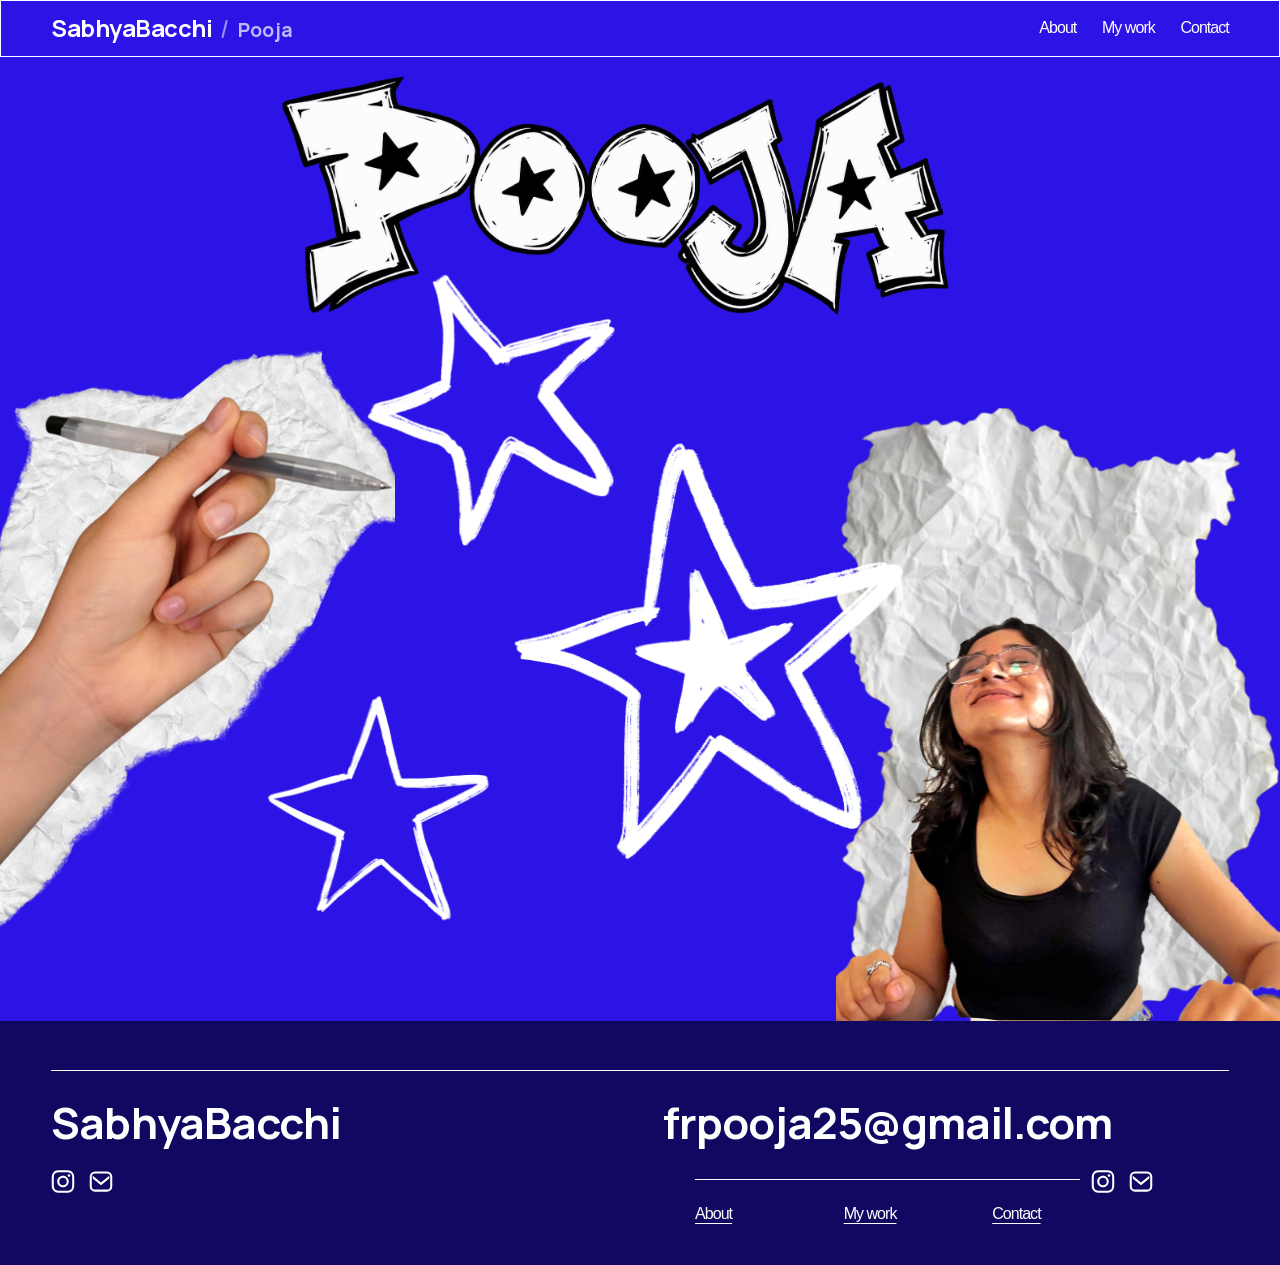
==== index.html @ c2f86fb5 "Social cards: compress to JPEG (<100KB) for WhatsApp's ~300KB og:image limit Co-Authored-By: Claude " ====
<!DOCTYPE html>
<html xmlns:og="http://opengraphprotocol.org/schema/" xmlns:fb="http://www.facebook.com/2008/fbml" lang="en-US" class="yui3-js-enabled js flexbox canvas canvastext webgl no-touch hashchange history draganddrop rgba hsla multiplebgs backgroundsize borderimage borderradius boxshadow textshadow opacity cssanimations csscolumns cssgradients cssreflections csstransforms no-csstransforms3d csstransitions video audio svg inlinesvg svgclippaths" style="--header-height: 60.40625px; scroll-behavior: smooth;"><head>
    <meta http-equiv="X-UA-Compatible" content="IE=edge,chrome=1">
    <meta name="viewport" content="width=device-width, initial-scale=1">
    <!-- This is Squarespace. --><!-- gopher-plane-6e33 -->
<base href="">
<meta charset="utf-8">
<title>SabhyaBacchi — Pooja</title>
<meta http-equiv="Accept-CH" content="Sec-CH-UA-Platform-Version, Sec-CH-UA-Model"><link rel="icon" type="image/x-icon" media="(prefers-color-scheme: light)" href="https://images.squarespace-cdn.com/content/v1/6a17950c1a50305b05320bcb/6fcdf553-482e-4eb4-bb4c-cad751a06b30/favicon.ico">
<link rel="icon" type="image/x-icon" media="(prefers-color-scheme: dark)" href="https://images.squarespace-cdn.com/content/v1/6a17950c1a50305b05320bcb/7f45dfd8-f30d-4bfb-ab00-d5866f7878e9/favicon.ico">





<meta name="twitter:card" content="summary_large_image">
<meta name="description" content="Pooja — scientist, storyteller, content director. Welcome to my playground.">
<meta property="og:site_name" content="SabhyaBacchi">
<meta property="og:type" content="website">
<meta property="og:title" content="SabhyaBacchi — Pooja">
<meta property="og:description" content="Pooja — scientist, storyteller, content director. Welcome to my playground.">
<meta property="og:url" content="https://sabhyabacchi.vercel.app">
<meta property="og:image" content="https://sabhyabacchi.vercel.app/assets/og/home.jpg">
<meta property="og:image:width" content="1200">
<meta property="og:image:height" content="630">
<meta name="twitter:title" content="SabhyaBacchi — Pooja">
<meta name="twitter:description" content="Pooja — scientist, storyteller, content director. Welcome to my playground.">
<meta name="twitter:image" content="https://sabhyabacchi.vercel.app/assets/og/home.jpg">
<link rel="preconnect" href="https://images.squarespace-cdn.com">
<link rel="preconnect" href="https://file.squarespace-cdn.com" crossorigin="">
<style data-sqsp-font-ids="6a31393d494e3c6626e63daa,6a3137d3494e3c6626e63abc">
/* cyrillic */
@font-face {
  font-family: 'Nunito Sans';
  font-style: normal;
  font-weight: 700;
  font-display: swap;
  src: url('assets/fonts/94f01c9161.woff2') format('woff2');
  unicode-range: U+0301, U+0400-045F, U+0490-0491, U+04B0-04B1, U+2116;
}
/* cyrillic-ext */
@font-face {
  font-family: 'Nunito Sans';
  font-style: normal;
  font-weight: 700;
  font-display: swap;
  src: url('assets/fonts/77646ed81f.woff2') format('woff2');
  unicode-range: U+0460-052F, U+1C80-1C8A, U+20B4, U+2DE0-2DFF, U+A640-A69F, U+FE2E-FE2F;
}
/* vietnamese */
@font-face {
  font-family: 'Nunito Sans';
  font-style: normal;
  font-weight: 700;
  font-display: swap;
  src: url('assets/fonts/47939a3604.woff2') format('woff2');
  unicode-range: U+0102-0103, U+0110-0111, U+0128-0129, U+0168-0169, U+01A0-01A1, U+01AF-01B0, U+0300-0301, U+0303-0304, U+0308-0309, U+0323, U+0329, U+1EA0-1EF9, U+20AB;
}
/* latin-ext */
@font-face {
  font-family: 'Nunito Sans';
  font-style: normal;
  font-weight: 700;
  font-display: swap;
  src: url('assets/fonts/8c35b58d33.woff2') format('woff2');
  unicode-range: U+0100-02BA, U+02BD-02C5, U+02C7-02CC, U+02CE-02D7, U+02DD-02FF, U+0304, U+0308, U+0329, U+1D00-1DBF, U+1E00-1E9F, U+1EF2-1EFF, U+2020, U+20A0-20AB, U+20AD-20C0, U+2113, U+2C60-2C7F, U+A720-A7FF;
}
/* latin */
@font-face {
  font-family: 'Nunito Sans';
  font-style: normal;
  font-weight: 700;
  font-display: swap;
  src: url('assets/fonts/7f6ddfadd4.woff2') format('woff2');
  unicode-range: U+0000-00FF, U+0131, U+0152-0153, U+02BB-02BC, U+02C6, U+02DA, U+02DC, U+0304, U+0308, U+0329, U+2000-206F, U+20AC, U+2122, U+2191, U+2193, U+2212, U+2215, U+FEFF, U+FFFD;
}
/* cyrillic-ext */
@font-face {
  font-family: 'Manrope';
  font-style: normal;
  font-weight: 700;
  font-display: swap;
  src: url('assets/fonts/25abfd8ceb.woff2') format('woff2');
  unicode-range: U+0460-052F, U+1C80-1C8A, U+20B4, U+2DE0-2DFF, U+A640-A69F, U+FE2E-FE2F;
}
/* greek */
@font-face {
  font-family: 'Manrope';
  font-style: normal;
  font-weight: 700;
  font-display: swap;
  src: url('assets/fonts/e0d361cda4.woff2') format('woff2');
  unicode-range: U+0370-0377, U+037A-037F, U+0384-038A, U+038C, U+038E-03A1, U+03A3-03FF;
}
/* cyrillic */
@font-face {
  font-family: 'Manrope';
  font-style: normal;
  font-weight: 700;
  font-display: swap;
  src: url('assets/fonts/88ae5d0600.woff2') format('woff2');
  unicode-range: U+0301, U+0400-045F, U+0490-0491, U+04B0-04B1, U+2116;
}
/* latin */
@font-face {
  font-family: 'Manrope';
  font-style: normal;
  font-weight: 700;
  font-display: swap;
  src: url('assets/fonts/5873b400d3.woff2') format('woff2');
  unicode-range: U+0000-00FF, U+0131, U+0152-0153, U+02BB-02BC, U+02C6, U+02DA, U+02DC, U+0304, U+0308, U+0329, U+2000-206F, U+20AC, U+2122, U+2191, U+2193, U+2212, U+2215, U+FEFF, U+FFFD;
}
/* latin-ext */
@font-face {
  font-family: 'Manrope';
  font-style: normal;
  font-weight: 700;
  font-display: swap;
  src: url('assets/fonts/5d7398d3bc.woff2') format('woff2');
  unicode-range: U+0100-02BA, U+02BD-02C5, U+02C7-02CC, U+02CE-02D7, U+02DD-02FF, U+0304, U+0308, U+0329, U+1D00-1DBF, U+1E00-1E9F, U+1EF2-1EFF, U+2020, U+20A0-20AB, U+20AD-20C0, U+2113, U+2C60-2C7F, U+A720-A7FF;
}
/* vietnamese */
@font-face {
  font-family: 'Manrope';
  font-style: normal;
  font-weight: 700;
  font-display: swap;
  src: url('assets/fonts/5134a6b51b.woff2') format('woff2');
  unicode-range: U+0102-0103, U+0110-0111, U+0128-0129, U+0168-0169, U+01A0-01A1, U+01AF-01B0, U+0300-0301, U+0303-0304, U+0308-0309, U+0323, U+0329, U+1EA0-1EF9, U+20AB;
}
/* cyrillic-ext */
@font-face {
  font-family: 'Nunito Sans';
  font-style: italic;
  font-weight: 700;
  font-display: swap;
  src: url('assets/fonts/e2493a7062.woff2') format('woff2');
  unicode-range: U+0460-052F, U+1C80-1C8A, U+20B4, U+2DE0-2DFF, U+A640-A69F, U+FE2E-FE2F;
}
/* cyrillic */
@font-face {
  font-family: 'Nunito Sans';
  font-style: italic;
  font-weight: 700;
  font-display: swap;
  src: url('assets/fonts/03aa65f161.woff2') format('woff2');
  unicode-range: U+0301, U+0400-045F, U+0490-0491, U+04B0-04B1, U+2116;
}
/* vietnamese */
@font-face {
  font-family: 'Nunito Sans';
  font-style: italic;
  font-weight: 700;
  font-display: swap;
  src: url('assets/fonts/2fede19f71.woff2') format('woff2');
  unicode-range: U+0102-0103, U+0110-0111, U+0128-0129, U+0168-0169, U+01A0-01A1, U+01AF-01B0, U+0300-0301, U+0303-0304, U+0308-0309, U+0323, U+0329, U+1EA0-1EF9, U+20AB;
}
/* latin */
@font-face {
  font-family: 'Nunito Sans';
  font-style: italic;
  font-weight: 700;
  font-display: swap;
  src: url('assets/fonts/9c7b2100c7.woff2') format('woff2');
  unicode-range: U+0000-00FF, U+0131, U+0152-0153, U+02BB-02BC, U+02C6, U+02DA, U+02DC, U+0304, U+0308, U+0329, U+2000-206F, U+20AC, U+2122, U+2191, U+2193, U+2212, U+2215, U+FEFF, U+FFFD;
}
/* latin-ext */
@font-face {
  font-family: 'Nunito Sans';
  font-style: italic;
  font-weight: 700;
  font-display: swap;
  src: url('assets/fonts/29cecf0997.woff2') format('woff2');
  unicode-range: U+0100-02BA, U+02BD-02C5, U+02C7-02CC, U+02CE-02D7, U+02DD-02FF, U+0304, U+0308, U+0329, U+1D00-1DBF, U+1E00-1E9F, U+1EF2-1EFF, U+2020, U+20A0-20AB, U+20AD-20C0, U+2113, U+2C60-2C7F, U+A720-A7FF;
}
/* latin */
@font-face {
  font-family: 'Nunito Sans';
  font-style: italic;
  font-weight: 400;
  font-display: swap;
  src: url('assets/fonts/7864b69ddd.woff2') format('woff2');
  unicode-range: U+0000-00FF, U+0131, U+0152-0153, U+02BB-02BC, U+02C6, U+02DA, U+02DC, U+0304, U+0308, U+0329, U+2000-206F, U+20AC, U+2122, U+2191, U+2193, U+2212, U+2215, U+FEFF, U+FFFD;
}
/* latin-ext */
@font-face {
  font-family: 'Nunito Sans';
  font-style: italic;
  font-weight: 400;
  font-display: swap;
  src: url('assets/fonts/a98892c817.woff2') format('woff2');
  unicode-range: U+0100-02BA, U+02BD-02C5, U+02C7-02CC, U+02CE-02D7, U+02DD-02FF, U+0304, U+0308, U+0329, U+1D00-1DBF, U+1E00-1E9F, U+1EF2-1EFF, U+2020, U+20A0-20AB, U+20AD-20C0, U+2113, U+2C60-2C7F, U+A720-A7FF;
}
/* vietnamese */
@font-face {
  font-family: 'Nunito Sans';
  font-style: italic;
  font-weight: 400;
  font-display: swap;
  src: url('assets/fonts/2219c68594.woff2') format('woff2');
  unicode-range: U+0102-0103, U+0110-0111, U+0128-0129, U+0168-0169, U+01A0-01A1, U+01AF-01B0, U+0300-0301, U+0303-0304, U+0308-0309, U+0323, U+0329, U+1EA0-1EF9, U+20AB;
}
/* cyrillic */
@font-face {
  font-family: 'Nunito Sans';
  font-style: italic;
  font-weight: 400;
  font-display: swap;
  src: url('assets/fonts/831a0fe9e6.woff2') format('woff2');
  unicode-range: U+0301, U+0400-045F, U+0490-0491, U+04B0-04B1, U+2116;
}
/* cyrillic-ext */
@font-face {
  font-family: 'Nunito Sans';
  font-style: italic;
  font-weight: 400;
  font-display: swap;
  src: url('assets/fonts/31cf459850.woff2') format('woff2');
  unicode-range: U+0460-052F, U+1C80-1C8A, U+20B4, U+2DE0-2DFF, U+A640-A69F, U+FE2E-FE2F;
}
/* cyrillic-ext */
@font-face {
  font-family: 'Nunito Sans';
  font-style: normal;
  font-weight: 400;
  font-display: swap;
  src: url('assets/fonts/a2612b19d0.woff2') format('woff2');
  unicode-range: U+0460-052F, U+1C80-1C8A, U+20B4, U+2DE0-2DFF, U+A640-A69F, U+FE2E-FE2F;
}
/* cyrillic */
@font-face {
  font-family: 'Nunito Sans';
  font-style: normal;
  font-weight: 400;
  font-display: swap;
  src: url('assets/fonts/ee20a017ad.woff2') format('woff2');
  unicode-range: U+0301, U+0400-045F, U+0490-0491, U+04B0-04B1, U+2116;
}
/* latin-ext */
@font-face {
  font-family: 'Nunito Sans';
  font-style: normal;
  font-weight: 400;
  font-display: swap;
  src: url('assets/fonts/b482d007cb.woff2') format('woff2');
  unicode-range: U+0100-02BA, U+02BD-02C5, U+02C7-02CC, U+02CE-02D7, U+02DD-02FF, U+0304, U+0308, U+0329, U+1D00-1DBF, U+1E00-1E9F, U+1EF2-1EFF, U+2020, U+20A0-20AB, U+20AD-20C0, U+2113, U+2C60-2C7F, U+A720-A7FF;
}
/* latin */
@font-face {
  font-family: 'Nunito Sans';
  font-style: normal;
  font-weight: 400;
  font-display: swap;
  src: url('assets/fonts/56f32470c5.woff2') format('woff2');
  unicode-range: U+0000-00FF, U+0131, U+0152-0153, U+02BB-02BC, U+02C6, U+02DA, U+02DC, U+0304, U+0308, U+0329, U+2000-206F, U+20AC, U+2122, U+2191, U+2193, U+2212, U+2215, U+FEFF, U+FFFD;
}
/* vietnamese */
@font-face {
  font-family: 'Nunito Sans';
  font-style: normal;
  font-weight: 400;
  font-display: swap;
  src: url('assets/fonts/ce6deac915.woff2') format('woff2');
  unicode-range: U+0102-0103, U+0110-0111, U+0128-0129, U+0168-0169, U+01A0-01A1, U+01AF-01B0, U+0300-0301, U+0303-0304, U+0308-0309, U+0323, U+0329, U+1EA0-1EF9, U+20AB;
}
</style>











<link rel="stylesheet" type="text/css" href="assets/style0.css">

<link rel="stylesheet" type="text/css" href="assets/style1.css">
<link rel="stylesheet" type="text/css" href="assets/style2.css"><link rel="stylesheet" type="text/css" href="assets/style3.css"><link rel="stylesheet" type="text/css" href="assets/style4.css"><link rel="stylesheet" type="text/css" href="assets/style5.css"><link rel="stylesheet" type="text/css" href="assets/style6.css"><link rel="stylesheet" type="text/css" href="assets/style7.css"><link rel="stylesheet" type="text/css" href="assets/style8.css"><link rel="stylesheet" type="text/css" href="assets/style9.css">
<!-- End of Squarespace Headers -->
    
    
  <link rel="stylesheet" type="text/css" href="assets/style10.css"><link rel="stylesheet" type="text/css" href="assets/style11.css"><style>
  /* site title: handle | name */
  #site-title{display:inline-flex;align-items:baseline;white-space:nowrap}
  #site-title .st-handle,#site-title .st-name{display:inline-block;font-size:1em;transition:opacity .4s ease,font-size .45s cubic-bezier(.34,1.3,.64,1),letter-spacing .4s ease}
  #site-title .st-sep{display:inline-block;width:1.5px;height:.78em;margin:0 .5em;background:currentColor;opacity:.55;transform:rotate(14deg) translateY(.08em);transform-origin:center;transition:transform .45s cubic-bezier(.34,1.56,.64,1),opacity .35s}
  #site-title .st-name{font-size:.82em;opacity:.7;letter-spacing:.02em}
  #site-title:hover .st-handle{opacity:.6;font-size:.82em}
  #site-title:hover .st-name{opacity:1;font-size:1em;letter-spacing:0}
  #site-title:hover .st-sep{transform:rotate(-14deg) translateY(.08em);opacity:.9}
  @media (max-width:640px){#site-title .st-sep,#site-title .st-name{display:none}}
</style>
<style>
  /* Pooja-on-paper block: never crop the cutout (the Squarespace block defaults to object-fit:cover) */
  .fe-block-22c0c3f81eda121cd74f{align-self:end !important;overflow:visible !important}
  .fe-block-22c0c3f81eda121cd74f .sqs-block,.fe-block-22c0c3f81eda121cd74f .sqs-block-content,.fe-block-22c0c3f81eda121cd74f .fluid-image-component-root,
  .fe-block-22c0c3f81eda121cd74f .fluid-image-animation-wrapper,.fe-block-22c0c3f81eda121cd74f .fluid-image-container,
  .fe-block-22c0c3f81eda121cd74f .js-content-mode-element-wrapper,.fe-block-22c0c3f81eda121cd74f .js-content-mode-element{height:auto !important;min-height:0 !important;padding:0 !important;overflow:visible !important}
  .fe-block-22c0c3f81eda121cd74f .sqs-block-image .design-layout-fluid .fluid-image-container .content-fill,
  .fe-block-22c0c3f81eda121cd74f .sqs-block-image .design-layout-fluid .fluid-image-container .content-fill img,
  .fe-block-22c0c3f81eda121cd74f img[data-sqsp-image-block-image]{position:static !important;display:block !important;width:100% !important;height:auto !important;max-height:none !important;object-fit:fill !important}
</style>
</head>

  <body id="collection-6a17950d1a50305b05320bfb" class="tweak-blog-alternating-side-by-side-width-full tweak-blog-alternating-side-by-side-image-aspect-ratio-11-square tweak-blog-alternating-side-by-side-text-alignment-left tweak-blog-alternating-side-by-side-read-more-style-show tweak-blog-alternating-side-by-side-image-text-alignment-middle tweak-blog-alternating-side-by-side-delimiter-bullet tweak-blog-alternating-side-by-side-meta-position-top tweak-blog-alternating-side-by-side-primary-meta-categories tweak-blog-alternating-side-by-side-secondary-meta-date tweak-blog-alternating-side-by-side-excerpt-show image-block-poster-text-alignment-left image-block-card-content-position-center image-block-card-text-alignment-left image-block-overlap-content-position-center image-block-overlap-text-alignment-left image-block-collage-content-position-center image-block-collage-text-alignment-left image-block-stack-text-alignment-left form-use-theme-colors form-field-style-outline form-field-shape-pill form-field-border-all form-field-checkbox-type-icon form-field-checkbox-fill-outline form-field-checkbox-color-inverted form-field-checkbox-shape-rounded form-field-checkbox-layout-fit form-field-radio-type-icon form-field-radio-fill-outline form-field-radio-color-inverted form-field-radio-shape-rounded form-field-radio-layout-fit form-field-survey-fill-outline form-field-survey-color-inverted form-field-survey-shape-rounded form-field-hover-focus-outline form-submit-button-style-label  tweak-global-animations-complexity-level-detailed tweak-global-animations-animation-style-fade tweak-global-animations-animation-type-none tweak-global-animations-animation-curve-ease tweak-blog-masonry-width-full tweak-blog-masonry-text-alignment-left tweak-blog-masonry-primary-meta-categories tweak-blog-masonry-secondary-meta-date tweak-blog-masonry-meta-position-top tweak-blog-masonry-read-more-style-show tweak-blog-masonry-delimiter-space tweak-blog-masonry-image-placement-above tweak-blog-masonry-excerpt-show tweak-portfolio-grid-overlay-width-full tweak-portfolio-grid-overlay-height-large tweak-portfolio-grid-overlay-image-aspect-ratio-11-square tweak-portfolio-grid-overlay-text-placement-center tweak-portfolio-grid-overlay-show-text-after-hover tweak-blog-single-column-width-full tweak-blog-single-column-text-alignment-left tweak-blog-single-column-image-placement-above tweak-blog-single-column-delimiter-bullet tweak-blog-single-column-read-more-style-show tweak-blog-single-column-primary-meta-categories tweak-blog-single-column-secondary-meta-date tweak-blog-single-column-meta-position-top tweak-blog-single-column-content-full-post header-width-full   tweak-fixed-header-style-basic tweak-blog-item-width-medium tweak-blog-item-text-alignment-left tweak-blog-item-meta-position-above-title tweak-blog-item-show-categories tweak-blog-item-show-date   tweak-blog-item-delimiter-bullet tweak-blog-side-by-side-width-full tweak-blog-side-by-side-image-placement-left tweak-blog-side-by-side-image-aspect-ratio-11-square tweak-blog-side-by-side-primary-meta-categories tweak-blog-side-by-side-secondary-meta-date tweak-blog-side-by-side-meta-position-top tweak-blog-side-by-side-text-alignment-left tweak-blog-side-by-side-image-text-alignment-middle tweak-blog-side-by-side-read-more-style-show tweak-blog-side-by-side-delimiter-bullet tweak-blog-side-by-side-excerpt-show primary-button-style-outline primary-button-shape-pill secondary-button-style-outline secondary-button-shape-pill tertiary-button-style-outline tertiary-button-shape-pill tweak-events-stacked-width-full tweak-events-stacked-height-large  tweak-events-stacked-show-thumbnails tweak-events-stacked-thumbnail-size-32-standard tweak-events-stacked-date-style-with-text tweak-events-stacked-show-time tweak-events-stacked-show-location  tweak-events-stacked-show-excerpt  tweak-blog-basic-grid-width-inset tweak-blog-basic-grid-image-aspect-ratio-32-standard tweak-blog-basic-grid-text-alignment-center tweak-blog-basic-grid-delimiter-bullet tweak-blog-basic-grid-image-placement-above tweak-blog-basic-grid-read-more-style-show tweak-blog-basic-grid-primary-meta-categories tweak-blog-basic-grid-secondary-meta-date tweak-blog-basic-grid-excerpt-show tweak-portfolio-grid-basic-width-full tweak-portfolio-grid-basic-height-large tweak-portfolio-grid-basic-image-aspect-ratio-11-square tweak-portfolio-grid-basic-text-alignment-left tweak-portfolio-grid-basic-hover-effect-fade header-overlay-alignment-center tweak-portfolio-index-background-link-format-stacked tweak-portfolio-index-background-width-full tweak-portfolio-index-background-height-large  tweak-portfolio-index-background-vertical-alignment-middle tweak-portfolio-index-background-horizontal-alignment-center tweak-portfolio-index-background-delimiter-none tweak-portfolio-index-background-animation-type-fade tweak-portfolio-index-background-animation-duration-medium tweak-portfolio-hover-follow-layout-inline  tweak-portfolio-hover-follow-delimiter-bullet tweak-portfolio-hover-follow-animation-type-fade tweak-portfolio-hover-follow-animation-duration-fast tweak-portfolio-hover-static-layout-inline tweak-portfolio-hover-static-front tweak-portfolio-hover-static-delimiter-hyphen tweak-portfolio-hover-static-animation-type-fade tweak-portfolio-hover-static-animation-duration-fast hide-opentable-icons opentable-style-dark tweak-product-quick-view-button-style-floating tweak-product-quick-view-button-position-bottom tweak-product-quick-view-lightbox-excerpt-display-truncate tweak-product-quick-view-lightbox-show-arrows tweak-product-quick-view-lightbox-show-close-button tweak-product-quick-view-lightbox-controls-weight-light native-currency-code-usd collection-type-page collection-layout-default collection-6a17950d1a50305b05320bfb homepage mobile-style-available sqs-seven-one
      
        
          
        
      
     seven-one-global-animations" tabindex="-1" data-animation-state="booted">
    <div id="siteWrapper" class="clearfix site-wrapper">
      
      

      












  <header data-test="header" id="header" class="
      
        
      
      header theme-col--primary
    " data-section-theme="" data-controller="Header" data-current-styles="{
&quot;layout&quot;: &quot;navRight&quot;,
&quot;action&quot;: {
&quot;href&quot;: &quot;/appointments&quot;,
&quot;buttonText&quot;: &quot;Book now&quot;,
&quot;newWindow&quot;: false
},
&quot;showSocial&quot;: false,
&quot;socialOptions&quot;: {
&quot;socialBorderShape&quot;: &quot;none&quot;,
&quot;socialBorderStyle&quot;: &quot;outline&quot;,
&quot;socialBorderThickness&quot;: {
&quot;unit&quot;: &quot;px&quot;,
&quot;value&quot;: 1.0
}
},
&quot;menuOverlayAnimation&quot;: &quot;fade&quot;,
&quot;cartStyle&quot;: &quot;text&quot;,
&quot;cartText&quot;: &quot;Cart&quot;,
&quot;showEmptyCartState&quot;: false,
&quot;cartOptions&quot;: {
&quot;iconType&quot;: &quot;stroke-9&quot;,
&quot;cartBorderShape&quot;: &quot;none&quot;,
&quot;cartBorderStyle&quot;: &quot;outline&quot;,
&quot;cartBorderThickness&quot;: {
&quot;unit&quot;: &quot;px&quot;,
&quot;value&quot;: 1.0
}
},
&quot;showButton&quot;: false,
&quot;showCart&quot;: true,
&quot;showAccountLogin&quot;: false,
&quot;headerStyle&quot;: &quot;solid&quot;,
&quot;languagePicker&quot;: {
&quot;enabled&quot;: false,
&quot;iconEnabled&quot;: false,
&quot;iconType&quot;: &quot;globe&quot;,
&quot;flagShape&quot;: &quot;shiny&quot;,
&quot;languageFlags&quot;: [ ]
},
&quot;iconOptions&quot;: {
&quot;desktopDropdownIconOptions&quot;: {
&quot;size&quot;: {
&quot;unit&quot;: &quot;em&quot;,
&quot;value&quot;: 1.0
},
&quot;iconSpacing&quot;: {
&quot;unit&quot;: &quot;em&quot;,
&quot;value&quot;: 0.35
},
&quot;strokeWidth&quot;: {
&quot;unit&quot;: &quot;px&quot;,
&quot;value&quot;: 1.0
},
&quot;endcapType&quot;: &quot;square&quot;,
&quot;folderDropdownIcon&quot;: &quot;none&quot;,
&quot;languagePickerIcon&quot;: &quot;openArrowHead&quot;
},
&quot;mobileDropdownIconOptions&quot;: {
&quot;size&quot;: {
&quot;unit&quot;: &quot;em&quot;,
&quot;value&quot;: 1.0
},
&quot;iconSpacing&quot;: {
&quot;unit&quot;: &quot;em&quot;,
&quot;value&quot;: 0.15
},
&quot;strokeWidth&quot;: {
&quot;unit&quot;: &quot;px&quot;,
&quot;value&quot;: 0.5
},
&quot;endcapType&quot;: &quot;square&quot;,
&quot;folderDropdownIcon&quot;: &quot;openArrowHead&quot;,
&quot;languagePickerIcon&quot;: &quot;openArrowHead&quot;
}
},
&quot;mobileOptions&quot;: {
&quot;layout&quot;: &quot;logoLeftNavRight&quot;,
&quot;menuIconOptions&quot;: {
&quot;style&quot;: &quot;doubleLineHamburger&quot;,
&quot;thickness&quot;: {
&quot;unit&quot;: &quot;px&quot;,
&quot;value&quot;: 1.0
}
}
},
&quot;solidOptions&quot;: {
&quot;headerOpacity&quot;: {
&quot;unit&quot;: &quot;%&quot;,
&quot;value&quot;: 100.0
},
&quot;blurBackground&quot;: {
&quot;enabled&quot;: false,
&quot;blurRadius&quot;: {
&quot;unit&quot;: &quot;px&quot;,
&quot;value&quot;: 12.0
}
},
&quot;backgroundColor&quot;: {
&quot;type&quot;: &quot;CUSTOM_COLOR&quot;,
&quot;customColor&quot;: {
&quot;hslaValue&quot;: {
&quot;hue&quot;: 246.82,
&quot;saturation&quot;: 0.84,
&quot;lightness&quot;: 0.49,
&quot;alpha&quot;: 1.0
},
&quot;userFormat&quot;: &quot;hex&quot;
}
}
},
&quot;gradientOptions&quot;: {
&quot;gradientType&quot;: &quot;faded&quot;,
&quot;headerOpacity&quot;: {
&quot;unit&quot;: &quot;%&quot;,
&quot;value&quot;: 90.0
},
&quot;blurBackground&quot;: {
&quot;enabled&quot;: false,
&quot;blurRadius&quot;: {
&quot;unit&quot;: &quot;px&quot;,
&quot;value&quot;: 12.0
}
}
},
&quot;dropShadowOptions&quot;: {
&quot;enabled&quot;: false,
&quot;blur&quot;: {
&quot;unit&quot;: &quot;px&quot;,
&quot;value&quot;: 12.0
},
&quot;spread&quot;: {
&quot;unit&quot;: &quot;px&quot;,
&quot;value&quot;: 0.0
},
&quot;distance&quot;: {
&quot;unit&quot;: &quot;px&quot;,
&quot;value&quot;: 12.0
}
},
&quot;borderOptions&quot;: {
&quot;enabled&quot;: true,
&quot;position&quot;: &quot;allSides&quot;,
&quot;thickness&quot;: {
&quot;unit&quot;: &quot;px&quot;,
&quot;value&quot;: 1.0
}
},
&quot;showPromotedElement&quot;: false,
&quot;buttonVariant&quot;: &quot;primary&quot;,
&quot;blurBackground&quot;: {
&quot;enabled&quot;: false,
&quot;blurRadius&quot;: {
&quot;unit&quot;: &quot;px&quot;,
&quot;value&quot;: 12.0
}
},
&quot;headerOpacity&quot;: {
&quot;unit&quot;: &quot;%&quot;,
&quot;value&quot;: 100.0
}
}" data-section-id="header" data-header-style="solid" data-language-picker="{
&quot;enabled&quot;: false,
&quot;iconEnabled&quot;: false,
&quot;iconType&quot;: &quot;globe&quot;,
&quot;flagShape&quot;: &quot;shiny&quot;,
&quot;languageFlags&quot;: [ ]
}" data-first-focusable-element="" tabindex="-1" style="
      
      
      
        --solidHeaderBackgroundColor: hsla(246.82, 84%, 49%, 1);
      
      
      
      
    " data-controllers-bound="Header">
    <svg style="display:none" viewBox="0 0 22 22" xmlns="http://www.w3.org/2000/svg">
  <symbol id="circle">
    <path d="M11.5 17C14.5376 17 17 14.5376 17 11.5C17 8.46243 14.5376 6 11.5 6C8.46243 6 6 8.46243 6 11.5C6 14.5376 8.46243 17 11.5 17Z" fill="none"></path>
  </symbol>

  <symbol id="circleFilled">
    <path d="M11.5 17C14.5376 17 17 14.5376 17 11.5C17 8.46243 14.5376 6 11.5 6C8.46243 6 6 8.46243 6 11.5C6 14.5376 8.46243 17 11.5 17Z"></path>
  </symbol>

  <symbol id="dash">
    <path d="M11 11H19H3"></path>
  </symbol>

  <symbol id="squareFilled">
    <rect x="6" y="6" width="11" height="11"></rect>
  </symbol>

  <symbol id="square">
    <rect x="7" y="7" width="9" height="9" fill="none" stroke="inherit"></rect>
  </symbol>
  
  <symbol id="plus">
    <path d="M11 3V19"></path>
    <path d="M19 11L3 11"></path>
  </symbol>
  
  <symbol id="closedArrow">
    <path d="M11 11V2M11 18.1797L17 11.1477L5 11.1477L11 18.1797Z" fill="none"></path>
  </symbol>
  
  <symbol id="closedArrowFilled">
    <path d="M11 11L11 2" stroke="inherit" fill="none"></path>
    <path fill-rule="evenodd" clip-rule="evenodd" d="M2.74695 9.38428L19.038 9.38428L10.8925 19.0846L2.74695 9.38428Z" stroke-width="1"></path>
  </symbol>
  
  <symbol id="closedArrowHead" viewBox="0 0 22 22" xmlns="http://www.w3.org/2000/symbol">
    <path d="M18 7L11 15L4 7L18 7Z" fill="none" stroke="inherit"></path>
  </symbol>
  
  
  <symbol id="closedArrowHeadFilled" viewBox="0 0 22 22" xmlns="http://www.w3.org/2000/symbol">
    <path d="M18.875 6.5L11 15.5L3.125 6.5L18.875 6.5Z"></path>
  </symbol>
  
  <symbol id="openArrow">
    <path d="M11 18.3591L11 3" stroke="inherit" fill="none"></path>
    <path d="M18 11.5L11 18.5L4 11.5" stroke="inherit" fill="none"></path>
  </symbol>
  
  <symbol id="openArrowHead">
    <path d="M18 7L11 14L4 7" fill="none"></path>
  </symbol>

  <symbol id="pinchedArrow">
    <path d="M11 17.3591L11 2" fill="none"></path>
    <path d="M2 11C5.85455 12.2308 8.81818 14.9038 11 18C13.1818 14.8269 16.1455 12.1538 20 11" fill="none"></path>
  </symbol>

  <symbol id="pinchedArrowFilled">
    <path d="M11.05 10.4894C7.04096 8.73759 1.05005 8 1.05005 8C6.20459 11.3191 9.41368 14.1773 11.05 21C12.6864 14.0851 15.8955 11.227 21.05 8C21.05 8 15.0591 8.73759 11.05 10.4894Z" stroke-width="1"></path>
    <path d="M11 11L11 1" fill="none"></path>
  </symbol>

  <symbol id="pinchedArrowHead">
    <path d="M2 7.24091C5.85455 8.40454 8.81818 10.9318 11 13.8591C13.1818 10.8591 16.1455 8.33181 20 7.24091" fill="none"></path>
  </symbol>
  
  <symbol id="pinchedArrowHeadFilled">
    <path d="M11.05 7.1591C7.04096 5.60456 1.05005 4.95001 1.05005 4.95001C6.20459 7.89547 9.41368 10.4318 11.05 16.4864C12.6864 10.35 15.8955 7.81365 21.05 4.95001C21.05 4.95001 15.0591 5.60456 11.05 7.1591Z"></path>
  </symbol>

</svg>
    
<div class="sqs-announcement-bar-dropzone"></div>

    <div class="header-announcement-bar-wrapper">
      
      <a href="#page" class="header-skip-link sqs-button-element--primary">
        Skip to Content
      </a>
      


<style>
    @supports (-webkit-backdrop-filter: none) or (backdrop-filter: none) {
        .header-blur-background {
            
                -webkit-backdrop-filter: blur(12px);
                backdrop-filter: blur(12px);
            
            
        }
    }
</style>
      <div class="header-border" data-header-style="solid" data-header-border="true" data-test="header-border" style="


  
    border-width: 1px !important;
  



"></div>
      <div class="header-dropshadow" data-header-style="solid" data-header-dropshadow="false" data-test="header-dropshadow" style=""></div>
      
      
        <div>
          <div class="header-background-solid" data-header-style="solid" data-test="header-background-solid" style="opacity: calc(100 * .01)"></div>
        </div>
      

      <div class="header-inner container--fluid
        
          header-layout--with-commerce
        
        
        
         header-mobile-layout-logo-left-nav-right
        
        
        
        
        
        
         header-layout-nav-right
        
        
        
        
        
        
        
        
        " data-test="header-inner">
        <!-- Background -->
        <div class="header-background theme-bg--primary"></div>

        <div class="header-display-desktop" data-content-field="site-title">
          

          

          

          

          

          
          
            


<style>
  .top-bun, 
  .patty, 
  .bottom-bun {
    height: 1px;
  }
</style>

<!-- Burger -->
<div class="header-burger

  menu-overlay-does-not-have-visible-non-navigation-items


  
  no-actions
  
" data-animation-role="header-element">
  <button class="header-burger-btn burger" data-test="header-burger">
    <span class="js-header-burger-open-title visually-hidden">Open Menu</span>
    <span hidden="" class="js-header-burger-close-title visually-hidden">Close Menu</span>
    <div class="burger-box">
      <div class="burger-inner header-menu-icon-doubleLineHamburger">
        <div class="top-bun"></div>
        <div class="patty"></div>
        <div class="bottom-bun"></div>
      </div>
    </div>
  </button>
</div>

            
            <!-- Social -->
            
          
            
            <!-- Title and nav wrapper -->
            <div class="header-title-nav-wrapper">
              

              

              
                
                <!-- Title -->
                
                  <div class="
                      header-title
                      
                    " data-animation-role="header-element">
                    
                      <div class="header-title-text">
                        <a id="site-title" href="/" data-animation-role="header-element"><span class="st-handle">SabhyaBacchi</span><span class="st-sep" aria-hidden="true"></span><span class="st-name">Pooja</span></a>
                      </div>
                    
                    
                  </div>
                
              
                
                <!-- Nav -->
                <div class="header-nav">
                  <div class="header-nav-wrapper">
                    <nav class="header-nav-list">
                      


  
    
  
  
  


  
    <div class="header-nav-item header-nav-item--collection">
      <a href="about/" data-animation-role="header-element">
        About
      </a>
    </div>
  
  
  


  
    <div class="header-nav-item header-nav-item--collection">
      <a href="my-work/" data-animation-role="header-element">
        My work
      </a>
    </div>
  
  
  


  
    <div class="header-nav-item header-nav-item--collection">
      <a href="contact/" data-animation-role="header-element">
        Contact
      </a>
    </div>
  
  
  



                    </nav>
                  </div>
                </div>
              
              
            </div>
          
            
            <!-- Actions -->
            <div class="header-actions header-actions--right">
              
                
              
              

              

            
            

              

              

              

              

              
            

              
              <div class="showOnMobile">
                
                  
                
                
                  
                  
                    
                  
                
              
                
              </div>

              
              <div class="showOnDesktop">
                
                  
                
                
                  
                  
                    
                  
                
              
                
              </div>

              
            </div>
          
          

        </div>
        <div class="header-display-mobile" data-content-field="site-title">
          
            
            <!-- Social -->
            
          
            
            <!-- Title and nav wrapper -->
            <div class="header-title-nav-wrapper">
              

              

              
                
                <!-- Title -->
                
                  <div class="
                      header-title
                      
                    " data-animation-role="header-element">
                    
                      <div class="header-title-text">
                        <a id="site-title" href="/" data-animation-role="header-element"><span class="st-handle">SabhyaBacchi</span><span class="st-sep" aria-hidden="true"></span><span class="st-name">Pooja</span></a>
                      </div>
                    
                    
                  </div>
                
              
                
                <!-- Nav -->
                <div class="header-nav">
                  <div class="header-nav-wrapper">
                    <nav class="header-nav-list">
                      


  
    
  
  
  


  
    <div class="header-nav-item header-nav-item--collection">
      <a href="about/" data-animation-role="header-element">
        About
      </a>
    </div>
  
  
  


  
    <div class="header-nav-item header-nav-item--collection">
      <a href="my-work/" data-animation-role="header-element">
        My work
      </a>
    </div>
  
  
  


  
    <div class="header-nav-item header-nav-item--collection">
      <a href="contact/" data-animation-role="header-element">
        Contact
      </a>
    </div>
  
  
  



                    </nav>
                  </div>
                </div>
              
              
            </div>
          
            
            <!-- Actions -->
            <div class="header-actions header-actions--right">
              
                
              
              

              

            
            

              

              

              

              

              
            

              
              <div class="showOnMobile">
                
                  
                
                
                  
                  
                    
                  
                
              
                
              </div>

              
              <div class="showOnDesktop">
                
                  
                
                
                  
                  
                    
                  
                
              
                
              </div>

              
            </div>
          
            


<style>
  .top-bun, 
  .patty, 
  .bottom-bun {
    height: 1px;
  }
</style>

<!-- Burger -->
<div class="header-burger

  menu-overlay-does-not-have-visible-non-navigation-items


  
  no-actions
  
" data-animation-role="header-element">
  <button class="header-burger-btn burger" data-test="header-burger">
    <span class="js-header-burger-open-title visually-hidden">Open Menu</span>
    <span hidden="" class="js-header-burger-close-title visually-hidden">Close Menu</span>
    <div class="burger-box">
      <div class="burger-inner header-menu-icon-doubleLineHamburger">
        <div class="top-bun"></div>
        <div class="patty"></div>
        <div class="bottom-bun"></div>
      </div>
    </div>
  </button>
</div>

          
          
          
          
          
        </div>
      </div>
    </div>
    <!-- (Mobile) Menu Navigation -->
    <div class="header-menu header-menu--folder-list
      
      
      
      
      
      " data-section-theme="" data-current-styles="{
&quot;layout&quot;: &quot;navRight&quot;,
&quot;action&quot;: {
&quot;href&quot;: &quot;/appointments&quot;,
&quot;buttonText&quot;: &quot;Book now&quot;,
&quot;newWindow&quot;: false
},
&quot;showSocial&quot;: false,
&quot;socialOptions&quot;: {
&quot;socialBorderShape&quot;: &quot;none&quot;,
&quot;socialBorderStyle&quot;: &quot;outline&quot;,
&quot;socialBorderThickness&quot;: {
&quot;unit&quot;: &quot;px&quot;,
&quot;value&quot;: 1.0
}
},
&quot;menuOverlayAnimation&quot;: &quot;fade&quot;,
&quot;cartStyle&quot;: &quot;text&quot;,
&quot;cartText&quot;: &quot;Cart&quot;,
&quot;showEmptyCartState&quot;: false,
&quot;cartOptions&quot;: {
&quot;iconType&quot;: &quot;stroke-9&quot;,
&quot;cartBorderShape&quot;: &quot;none&quot;,
&quot;cartBorderStyle&quot;: &quot;outline&quot;,
&quot;cartBorderThickness&quot;: {
&quot;unit&quot;: &quot;px&quot;,
&quot;value&quot;: 1.0
}
},
&quot;showButton&quot;: false,
&quot;showCart&quot;: true,
&quot;showAccountLogin&quot;: false,
&quot;headerStyle&quot;: &quot;solid&quot;,
&quot;languagePicker&quot;: {
&quot;enabled&quot;: false,
&quot;iconEnabled&quot;: false,
&quot;iconType&quot;: &quot;globe&quot;,
&quot;flagShape&quot;: &quot;shiny&quot;,
&quot;languageFlags&quot;: [ ]
},
&quot;iconOptions&quot;: {
&quot;desktopDropdownIconOptions&quot;: {
&quot;size&quot;: {
&quot;unit&quot;: &quot;em&quot;,
&quot;value&quot;: 1.0
},
&quot;iconSpacing&quot;: {
&quot;unit&quot;: &quot;em&quot;,
&quot;value&quot;: 0.35
},
&quot;strokeWidth&quot;: {
&quot;unit&quot;: &quot;px&quot;,
&quot;value&quot;: 1.0
},
&quot;endcapType&quot;: &quot;square&quot;,
&quot;folderDropdownIcon&quot;: &quot;none&quot;,
&quot;languagePickerIcon&quot;: &quot;openArrowHead&quot;
},
&quot;mobileDropdownIconOptions&quot;: {
&quot;size&quot;: {
&quot;unit&quot;: &quot;em&quot;,
&quot;value&quot;: 1.0
},
&quot;iconSpacing&quot;: {
&quot;unit&quot;: &quot;em&quot;,
&quot;value&quot;: 0.15
},
&quot;strokeWidth&quot;: {
&quot;unit&quot;: &quot;px&quot;,
&quot;value&quot;: 0.5
},
&quot;endcapType&quot;: &quot;square&quot;,
&quot;folderDropdownIcon&quot;: &quot;openArrowHead&quot;,
&quot;languagePickerIcon&quot;: &quot;openArrowHead&quot;
}
},
&quot;mobileOptions&quot;: {
&quot;layout&quot;: &quot;logoLeftNavRight&quot;,
&quot;menuIconOptions&quot;: {
&quot;style&quot;: &quot;doubleLineHamburger&quot;,
&quot;thickness&quot;: {
&quot;unit&quot;: &quot;px&quot;,
&quot;value&quot;: 1.0
}
}
},
&quot;solidOptions&quot;: {
&quot;headerOpacity&quot;: {
&quot;unit&quot;: &quot;%&quot;,
&quot;value&quot;: 100.0
},
&quot;blurBackground&quot;: {
&quot;enabled&quot;: false,
&quot;blurRadius&quot;: {
&quot;unit&quot;: &quot;px&quot;,
&quot;value&quot;: 12.0
}
},
&quot;backgroundColor&quot;: {
&quot;type&quot;: &quot;CUSTOM_COLOR&quot;,
&quot;customColor&quot;: {
&quot;hslaValue&quot;: {
&quot;hue&quot;: 246.82,
&quot;saturation&quot;: 0.84,
&quot;lightness&quot;: 0.49,
&quot;alpha&quot;: 1.0
},
&quot;userFormat&quot;: &quot;hex&quot;
}
}
},
&quot;gradientOptions&quot;: {
&quot;gradientType&quot;: &quot;faded&quot;,
&quot;headerOpacity&quot;: {
&quot;unit&quot;: &quot;%&quot;,
&quot;value&quot;: 90.0
},
&quot;blurBackground&quot;: {
&quot;enabled&quot;: false,
&quot;blurRadius&quot;: {
&quot;unit&quot;: &quot;px&quot;,
&quot;value&quot;: 12.0
}
}
},
&quot;dropShadowOptions&quot;: {
&quot;enabled&quot;: false,
&quot;blur&quot;: {
&quot;unit&quot;: &quot;px&quot;,
&quot;value&quot;: 12.0
},
&quot;spread&quot;: {
&quot;unit&quot;: &quot;px&quot;,
&quot;value&quot;: 0.0
},
&quot;distance&quot;: {
&quot;unit&quot;: &quot;px&quot;,
&quot;value&quot;: 12.0
}
},
&quot;borderOptions&quot;: {
&quot;enabled&quot;: true,
&quot;position&quot;: &quot;allSides&quot;,
&quot;thickness&quot;: {
&quot;unit&quot;: &quot;px&quot;,
&quot;value&quot;: 1.0
}
},
&quot;showPromotedElement&quot;: false,
&quot;buttonVariant&quot;: &quot;primary&quot;,
&quot;blurBackground&quot;: {
&quot;enabled&quot;: false,
&quot;blurRadius&quot;: {
&quot;unit&quot;: &quot;px&quot;,
&quot;value&quot;: 12.0
}
},
&quot;headerOpacity&quot;: {
&quot;unit&quot;: &quot;%&quot;,
&quot;value&quot;: 100.0
}
}" data-section-id="overlay-nav" data-show-account-login="false" data-test="header-menu" style="padding-top: 60.4062px;">
      <div class="header-menu-bg theme-bg--primary"></div>
      <div class="header-menu-nav">
        <nav class="header-menu-nav-list">
          
        <div data-folder="root" class="header-menu-nav-folder header-menu-nav-folder--active">
            <div class="header-menu-nav-folder-content">
              <!-- Menu Navigation -->
<div class="header-menu-nav-wrapper">
  
    
      
        
          
            
          
        
      
    
      
        
          
            <div class="container header-menu-nav-item header-menu-nav-item--collection">
              <a href="about/">
                <div class="header-menu-nav-item-content">
                  About
                </div>
              </a>
            </div>
          
        
      
    
      
        
          
            <div class="container header-menu-nav-item header-menu-nav-item--collection">
              <a href="my-work/">
                <div class="header-menu-nav-item-content">
                  My work
                </div>
              </a>
            </div>
          
        
      
    
      
        
          
            <div class="container header-menu-nav-item header-menu-nav-item--collection">
              <a href="contact/">
                <div class="header-menu-nav-item-content">
                  Contact
                </div>
              </a>
            </div>
          
        
      
    
  
</div>

              
                
              
            </div>
            
            
            
          </div></nav>
      </div>
    </div>
    
    
  </header>




      <main id="page" class="container" role="main">
        
          
            <article class="page-regions" id="page-regions" data-collection-id="6a17950d1a50305b05320bfb" data-item-id="" data-regions-source="collection">
  
  
  
    
    
    <section class="region" data-region-id="5c21edadb2671686187fc2b8">
      
    
      
        
        


  
  











<section data-test="page-section" data-section-theme="bright" class="page-section 
    
      full-bleed-section
      layout-engine-section
    
    background-width--full-bleed
    
      
        section-height--custom
      
    
    
      content-width--wide
    
    horizontal-alignment--center
    vertical-alignment--middle
    
      
    
    
    bright" data-section-id="6a179a1f226efa7c76af685d" data-controller="SectionWrapperController" data-current-styles="{
&quot;imageOverlayOpacity&quot;: 0.15,
&quot;backgroundWidth&quot;: &quot;background-width--full-bleed&quot;,
&quot;sectionHeight&quot;: &quot;section-height--custom&quot;,
&quot;customSectionHeight&quot;: 0,
&quot;horizontalAlignment&quot;: &quot;horizontal-alignment--center&quot;,
&quot;verticalAlignment&quot;: &quot;vertical-alignment--middle&quot;,
&quot;contentWidth&quot;: &quot;content-width--wide&quot;,
&quot;customContentWidth&quot;: 50,
&quot;sectionTheme&quot;: &quot;bright&quot;,
&quot;sectionAnimation&quot;: &quot;none&quot;,
&quot;backgroundMode&quot;: &quot;image&quot;
}" data-current-context="{
&quot;video&quot;: {
&quot;playbackSpeed&quot;: 0.5,
&quot;filter&quot;: 1,
&quot;filterStrength&quot;: 0,
&quot;zoom&quot;: 0,
&quot;videoSourceProvider&quot;: &quot;none&quot;
},
&quot;backgroundImageId&quot;: null,
&quot;backgroundMediaEffect&quot;: {
&quot;type&quot;: &quot;none&quot;
},
&quot;divider&quot;: {
&quot;enabled&quot;: false,
&quot;type&quot;: &quot;wavy&quot;,
&quot;width&quot;: {
&quot;unit&quot;: &quot;vw&quot;,
&quot;value&quot;: 100.0
},
&quot;height&quot;: {
&quot;unit&quot;: &quot;vw&quot;,
&quot;value&quot;: 6.0
},
&quot;isFlipX&quot;: false,
&quot;isFlipY&quot;: false,
&quot;offset&quot;: {
&quot;unit&quot;: &quot;px&quot;,
&quot;value&quot;: 0.0
},
&quot;stroke&quot;: {
&quot;style&quot;: &quot;solid&quot;,
&quot;color&quot;: {
&quot;type&quot;: &quot;THEME_COLOR&quot;
},
&quot;thickness&quot;: {
&quot;unit&quot;: &quot;px&quot;,
&quot;value&quot;: 6.0
},
&quot;dashLength&quot;: {
&quot;unit&quot;: &quot;px&quot;,
&quot;value&quot;: 5.0
},
&quot;gapLength&quot;: {
&quot;unit&quot;: &quot;px&quot;,
&quot;value&quot;: 15.0
},
&quot;linecap&quot;: &quot;square&quot;
}
},
&quot;typeName&quot;: &quot;page&quot;
}" data-animation="none" data-fluid-engine-section="" data-sqsp-section="fluid-engine" data-controllers-bound="SectionWrapperController" style="padding-top: 60.4062px;" data-active="true">
  <div class="section-border">
    <div class="section-background">
    
      
    
    </div>
  </div>
  <div class="content-wrapper" style="
      
        
          
          padding-top: calc(0vmax / 10); padding-bottom: calc(0vmax / 10);
        
      
    ">
    <div class="content">
      
      
      
      
      
      
      
      
      
      
      <div data-fluid-engine="true"><style>

.fe-6a179a1f226efa7c76af685c {
  --grid-gutter: calc(var(--sqs-mobile-site-gutter, 6vw) - 0.0px);
  --cell-max-width: calc( ( var(--sqs-site-max-width, 1500px) - (0.0px * (8 - 1)) ) / 8 );

  display: grid;
  position: relative;
  grid-area: 1/1/-1/-1;
  grid-template-rows: repeat(69,minmax(24px, auto));
  grid-template-columns:
    minmax(var(--grid-gutter), 1fr)
    repeat(8, minmax(0, var(--cell-max-width)))
    minmax(var(--grid-gutter), 1fr);
  row-gap: 0.0px;
  column-gap: 0.0px;
  overflow-x: hidden;
  overflow-x: clip;
}

@media (min-width: 768px) {
  .background-width--inset .fe-6a179a1f226efa7c76af685c {
    --inset-padding: calc(var(--sqs-site-gutter) * 2);
  }

  .fe-6a179a1f226efa7c76af685c {
    --grid-gutter: calc(var(--sqs-site-gutter, 4vw) - 0.0px);
    --cell-max-width: calc( ( var(--sqs-site-max-width, 1500px) - (0.0px * (24 - 1)) ) / 24 );
    --inset-padding: 0vw;

    --row-height-scaling-factor: 0.0215;
    --container-width: min(var(--sqs-site-max-width, 1500px), calc(100vw - var(--sqs-site-gutter, 4vw) * 2 - var(--inset-padding) ));

    grid-template-rows: repeat(35,minmax(calc(var(--container-width) * var(--row-height-scaling-factor)), auto));
    grid-template-columns:
      minmax(var(--grid-gutter), 1fr)
      repeat(24, minmax(0, var(--cell-max-width)))
      minmax(var(--grid-gutter), 1fr);
  }
}


  .fe-block-yui_3_17_2_1_1782340665104_6127 {
    grid-area: 2/1/8/11;
    z-index: 9;
    /* hand-drawn title artwork: never crop it */
    img { object-fit: contain !important; }

    @media (max-width: 767px) {
      
        
      
      
    }
  }

  .fe-block-yui_3_17_2_1_1782340665104_6127 .sqs-block {
    justify-content: center;
  }

  .fe-block-yui_3_17_2_1_1782340665104_6127 .sqs-block-alignment-wrapper {
    align-items: center;
  }

  @media (min-width: 768px) {
    .fe-block-yui_3_17_2_1_1782340665104_6127 {
      grid-area: 1/6/13/21;
      z-index: 3;

      
        
      

      
    }

    .fe-block-yui_3_17_2_1_1782340665104_6127 .sqs-block {
      justify-content: center;
    }

    .fe-block-yui_3_17_2_1_1782340665104_6127 .sqs-block-alignment-wrapper {
      align-items: center;
    }
  }

  .fe-block-yui_3_17_2_1_1780774224186_3316 {
    grid-area: 7/1/22/7;
    z-index: 4;

    @media (max-width: 767px) {
      
        
      
      
    }
  }

  .fe-block-yui_3_17_2_1_1780774224186_3316 .sqs-block {
    justify-content: center;
  }

  .fe-block-yui_3_17_2_1_1780774224186_3316 .sqs-block-alignment-wrapper {
    align-items: center;
  }

  @media (min-width: 768px) {
    .fe-block-yui_3_17_2_1_1780774224186_3316 {
      grid-area: 12/1/33/9;
      z-index: 2;

      
        
      

      
    }

    .fe-block-yui_3_17_2_1_1780774224186_3316 .sqs-block {
      justify-content: center;
    }

    .fe-block-yui_3_17_2_1_1780774224186_3316 .sqs-block-alignment-wrapper {
      align-items: center;
    }
  }

  .fe-block-yui_3_17_2_1_1782360955387_3962 {
    grid-area: 16/5/29/9;
    z-index: 10;

    @media (max-width: 767px) {
      
        
      
      
    }
  }

  .fe-block-yui_3_17_2_1_1782360955387_3962 .sqs-block {
    justify-content: flex-start;
  }

  .fe-block-yui_3_17_2_1_1782360955387_3962 .sqs-block-alignment-wrapper {
    align-items: flex-start;
  }

  @media (min-width: 768px) {
    .fe-block-yui_3_17_2_1_1782360955387_3962 {
      grid-area: 11/9/22/13;
      z-index: 4;

      
        
      

      
    }

    .fe-block-yui_3_17_2_1_1782360955387_3962 .sqs-block {
      justify-content: flex-start;
    }

    .fe-block-yui_3_17_2_1_1782360955387_3962 .sqs-block-alignment-wrapper {
      align-items: flex-start;
    }
  }

  .fe-block-yui_3_17_2_1_1782361551796_6572 {
    grid-area: 28/3/44/7;
    z-index: 11;

    @media (max-width: 767px) {
      
        
      
      
    }
  }

  .fe-block-yui_3_17_2_1_1782361551796_6572 .sqs-block {
    justify-content: flex-start;
  }

  .fe-block-yui_3_17_2_1_1782361551796_6572 .sqs-block-alignment-wrapper {
    align-items: flex-start;
  }

  @media (min-width: 768px) {
    .fe-block-yui_3_17_2_1_1782361551796_6572 {
      grid-area: 19/13/32/17;
      z-index: 5;

      
        
      

      
    }

    .fe-block-yui_3_17_2_1_1782361551796_6572 .sqs-block {
      justify-content: flex-start;
    }

    .fe-block-yui_3_17_2_1_1782361551796_6572 .sqs-block-alignment-wrapper {
      align-items: flex-start;
    }
  }

  .fe-block-22c0c3f81eda121cd74f {
    grid-area: 47/3/70/11;
    z-index: 5;

    @media (max-width: 767px) {
      
        
      
      
    }
  }

  .fe-block-22c0c3f81eda121cd74f .sqs-block {
    justify-content: center;
  }

  .fe-block-22c0c3f81eda121cd74f .sqs-block-alignment-wrapper {
    align-items: center;
  }

  @media (min-width: 768px) {
    .fe-block-22c0c3f81eda121cd74f {
      grid-area: 9/18/36/27;
      z-index: 1;

      
        
      

      
    }

    .fe-block-22c0c3f81eda121cd74f .sqs-block {
      justify-content: center;
    }

    .fe-block-22c0c3f81eda121cd74f .sqs-block-alignment-wrapper {
      align-items: center;
    }
  }

  .fe-block-yui_3_17_2_1_1782361551796_6863 {
    grid-area: 43/2/53/6;
    z-index: 12;

    @media (max-width: 767px) {
      
        
      
      
    }
  }

  .fe-block-yui_3_17_2_1_1782361551796_6863 .sqs-block {
    justify-content: flex-start;
  }

  .fe-block-yui_3_17_2_1_1782361551796_6863 .sqs-block-alignment-wrapper {
    align-items: flex-start;
  }

  @media (min-width: 768px) {
    .fe-block-yui_3_17_2_1_1782361551796_6863 {
      grid-area: 25/7/33/11;
      z-index: 6;

      
        
      

      
    }

    .fe-block-yui_3_17_2_1_1782361551796_6863 .sqs-block {
      justify-content: flex-start;
    }

    .fe-block-yui_3_17_2_1_1782361551796_6863 .sqs-block-alignment-wrapper {
      align-items: flex-start;
    }
  }

</style><div class="fluid-engine fe-6a179a1f226efa7c76af685c"><div class="fe-block fe-block-yui_3_17_2_1_1782340665104_6127"><div class="sqs-block website-component-block sqs-block-website-component sqs-block-image image-block" data-block-css="[&quot;https://definitions.sqspcdn.com/website-component-definition/static-assets/website.components.imageFluid/cf71abf5-bf6c-4831-ab88-b296b46ab139_832/website.components.imageFluid.styles.css&quot;]" data-block-scripts="[&quot;https://definitions.sqspcdn.com/website-component-definition/static-assets/website.components.imageFluid/cf71abf5-bf6c-4831-ab88-b296b46ab139_832/2452.js&quot;,&quot;https://definitions.sqspcdn.com/website-component-definition/static-assets/website.components.imageFluid/cf71abf5-bf6c-4831-ab88-b296b46ab139_832/2513.js&quot;,&quot;https://definitions.sqspcdn.com/website-component-definition/static-assets/website.components.imageFluid/cf71abf5-bf6c-4831-ab88-b296b46ab139_832/8018.js&quot;,&quot;https://definitions.sqspcdn.com/website-component-definition/static-assets/website.components.imageFluid/cf71abf5-bf6c-4831-ab88-b296b46ab139_832/9188.js&quot;,&quot;https://definitions.sqspcdn.com/website-component-definition/static-assets/website.components.imageFluid/cf71abf5-bf6c-4831-ab88-b296b46ab139_832/9882.js&quot;,&quot;https://definitions.sqspcdn.com/website-component-definition/static-assets/website.components.imageFluid/cf71abf5-bf6c-4831-ab88-b296b46ab139_832/image-effect-film-grain.js&quot;,&quot;https://definitions.sqspcdn.com/website-component-definition/static-assets/website.components.imageFluid/cf71abf5-bf6c-4831-ab88-b296b46ab139_832/image-effect-liquid.js&quot;,&quot;https://definitions.sqspcdn.com/website-component-definition/static-assets/website.components.imageFluid/cf71abf5-bf6c-4831-ab88-b296b46ab139_832/image-effect-parallax.js&quot;,&quot;https://definitions.sqspcdn.com/website-component-definition/static-assets/website.components.imageFluid/cf71abf5-bf6c-4831-ab88-b296b46ab139_832/image-effect-refracted-circles.js&quot;,&quot;https://definitions.sqspcdn.com/website-component-definition/static-assets/website.components.imageFluid/cf71abf5-bf6c-4831-ab88-b296b46ab139_832/image-effect-refracted-lines.js&quot;,&quot;https://definitions.sqspcdn.com/website-component-definition/static-assets/website.components.imageFluid/cf71abf5-bf6c-4831-ab88-b296b46ab139_832/website.components.imageFluid.shared.constants.js&quot;,&quot;https://definitions.sqspcdn.com/website-component-definition/static-assets/website.components.imageFluid/cf71abf5-bf6c-4831-ab88-b296b46ab139_832/website.components.imageFluid.visitor.js&quot;]" data-block-type="1337" data-definition-name="website.components.imageFluid" data-sqsp-block="image" data-website-component-id="yui_3_17_2_1_1782340665104_6127" id="block-yui_3_17_2_1_1782340665104_6127"><div class="sqs-block-content">
































  
  
  <div class="fluid-image-component-root image-block-outer-wrapper design-layout-fluid image-position-center combination-animation-site-default individual-animation-site-default } animation-loaded" data-component-id="yui_3_17_2_1_1782340665104_6127" data-test="image-block-fluid-outer-wrapper" data-is-image-stretched="true" data-is-mask-applied="false" data-media-focal-point="0.5,0.5" data-bpo="{}" data-breakpoints="[{&quot;id&quot;:&quot;system_desktop&quot;,&quot;name&quot;:&quot;Desktop&quot;},{&quot;id&quot;:&quot;system_mobile&quot;,&quot;name&quot;:&quot;Mobile&quot;,&quot;maxWidth&quot;:&quot;767px&quot;}]" style="--image-component-object-fit: cover; --image-component-container-height: 100%; --image-component-container-width: 100%;">
    <div class="fluid-image-animation-wrapper sqs-image sqs-block-alignment-wrapper" data-animation-role="image">
      <div class="fluid-image-container sqs-image-content js-image-container visitor-mode" data-sqsp-image-block-image-container="">
        
          
  
      
        
        
        
  
  <div class="js-content-mode-element-wrapper js-content-mode-element-system_desktop">
    
      
        <div class="js-content-mode-element content-fill">
          
  
  
  
  
  
  
  <img data-stretch="true" data-image-focal-point="0.5,0.5" data-sqsp-image-block-image="" alt="" data-licensed-asset-preview="false" data-load="false" elementtiming="system-image-block" src="assets/pooja-graffiti-ink.png" width="1651" height="762" sizes="auto, 100vw" style="display:block;object-position: var(--image-component-focal-point);object-fit: var(--image-component-object-fit);" decoding="async" data-loader="sqs">
  
  <div class="fluidImageOverlay"></div>

        </div>
      
    
  </div>
  
  
  


      
    
      
         
      
    
  

        
      </div>
    </div>
    <style>
      
      
      
      #block-yui_3_17_2_1_1782340665104_6127 {
        --image-component-focal-point: 50% 50%;
        
  --image-component-object-fit: contain;
  --image-component-overlay-opacity: 0;
  --image-component-overlay-blend-mode: normal;
  
  --image-component-native-aspect-ratio: 1651/762;
  
  
  

      }
      #block-yui_3_17_2_1_1782340665104_6127 .fluid-image-container.visitor-mode {
        
  
  overflow: hidden;-webkit-mask-image: -webkit-radial-gradient(white, black);clip-path: none;-webkit-clip-path: none;

      }
      #block-yui_3_17_2_1_1782340665104_6127 .js-content-mode-element-wrapper {
        position: relative;
        width: 100%;
        height: 100%;
        display: none;
      }
      #block-yui_3_17_2_1_1782340665104_6127 .js-content-mode-element-system_desktop {
        display: block;
      }
    </style>
    <style class="transform-vars">
    .fe-block-yui_3_17_2_1_1782340665104_6127 {
      --opacity: 100%;
      --translate-x: 0px;
      --translate-y: 0px;
      --rotation: 0deg;
      --scale-x: 100%;
      --scale-y: 100%;
      --skew-x: 0deg;
      --skew-y: 0deg;
      --origin-x: 50%;
      --origin-y: 50%;
      --block-transform: none;

      opacity: var(--opacity, 1);
      transform: var(--block-transform);
      transform-origin: var(--origin-x) var(--origin-y);
    }
  </style><style class="transform-overrides-vars">
  
</style>

    



  </div>

</div></div></div><div class="fe-block fe-block-yui_3_17_2_1_1780774224186_3316"><div class="sqs-block website-component-block sqs-block-website-component sqs-block-image image-block" data-block-css="[&quot;https://definitions.sqspcdn.com/website-component-definition/static-assets/website.components.imageFluid/cf71abf5-bf6c-4831-ab88-b296b46ab139_832/website.components.imageFluid.styles.css&quot;]" data-block-scripts="[&quot;https://definitions.sqspcdn.com/website-component-definition/static-assets/website.components.imageFluid/cf71abf5-bf6c-4831-ab88-b296b46ab139_832/2452.js&quot;,&quot;https://definitions.sqspcdn.com/website-component-definition/static-assets/website.components.imageFluid/cf71abf5-bf6c-4831-ab88-b296b46ab139_832/2513.js&quot;,&quot;https://definitions.sqspcdn.com/website-component-definition/static-assets/website.components.imageFluid/cf71abf5-bf6c-4831-ab88-b296b46ab139_832/8018.js&quot;,&quot;https://definitions.sqspcdn.com/website-component-definition/static-assets/website.components.imageFluid/cf71abf5-bf6c-4831-ab88-b296b46ab139_832/9188.js&quot;,&quot;https://definitions.sqspcdn.com/website-component-definition/static-assets/website.components.imageFluid/cf71abf5-bf6c-4831-ab88-b296b46ab139_832/9882.js&quot;,&quot;https://definitions.sqspcdn.com/website-component-definition/static-assets/website.components.imageFluid/cf71abf5-bf6c-4831-ab88-b296b46ab139_832/image-effect-film-grain.js&quot;,&quot;https://definitions.sqspcdn.com/website-component-definition/static-assets/website.components.imageFluid/cf71abf5-bf6c-4831-ab88-b296b46ab139_832/image-effect-liquid.js&quot;,&quot;https://definitions.sqspcdn.com/website-component-definition/static-assets/website.components.imageFluid/cf71abf5-bf6c-4831-ab88-b296b46ab139_832/image-effect-parallax.js&quot;,&quot;https://definitions.sqspcdn.com/website-component-definition/static-assets/website.components.imageFluid/cf71abf5-bf6c-4831-ab88-b296b46ab139_832/image-effect-refracted-circles.js&quot;,&quot;https://definitions.sqspcdn.com/website-component-definition/static-assets/website.components.imageFluid/cf71abf5-bf6c-4831-ab88-b296b46ab139_832/image-effect-refracted-lines.js&quot;,&quot;https://definitions.sqspcdn.com/website-component-definition/static-assets/website.components.imageFluid/cf71abf5-bf6c-4831-ab88-b296b46ab139_832/website.components.imageFluid.shared.constants.js&quot;,&quot;https://definitions.sqspcdn.com/website-component-definition/static-assets/website.components.imageFluid/cf71abf5-bf6c-4831-ab88-b296b46ab139_832/website.components.imageFluid.visitor.js&quot;]" data-block-type="1337" data-definition-name="website.components.imageFluid" data-sqsp-block="image" data-website-component-id="yui_3_17_2_1_1780774224186_3316" id="block-yui_3_17_2_1_1780774224186_3316"><div class="sqs-block-content">
































  
  
  <div class="fluid-image-component-root image-block-outer-wrapper design-layout-fluid image-position-center combination-animation-site-default individual-animation-site-default } animation-loaded" data-component-id="yui_3_17_2_1_1780774224186_3316" data-test="image-block-fluid-outer-wrapper" data-is-image-stretched="true" data-is-mask-applied="false" data-media-focal-point="0.5,0.5" data-bpo="{}" data-breakpoints="[{&quot;id&quot;:&quot;system_desktop&quot;,&quot;name&quot;:&quot;Desktop&quot;},{&quot;id&quot;:&quot;system_mobile&quot;,&quot;name&quot;:&quot;Mobile&quot;,&quot;maxWidth&quot;:&quot;767px&quot;}]" style="--image-component-object-fit: cover; --image-component-container-height: 100%; --image-component-container-width: 100%;">
    <div class="fluid-image-animation-wrapper sqs-image sqs-block-alignment-wrapper" data-animation-role="image">
      <div class="fluid-image-container sqs-image-content js-image-container visitor-mode" data-sqsp-image-block-image-container="">
        
          
  
      
        
        
        
  
  <div class="js-content-mode-element-wrapper js-content-mode-element-system_desktop">
    
      
        <div class="js-content-mode-element content-fill">
          
  
  
  
  
  
  
  <img data-stretch="true" data-image-focal-point="0.5,0.5" data-sqsp-image-block-image="" alt="" data-licensed-asset-preview="false" data-load="false" elementtiming="system-image-block" src="assets/img1.png" width="840" height="1185" sizes="auto, 100vw" style="display:block;object-position: var(--image-component-focal-point);object-fit: var(--image-component-object-fit);" decoding="async" data-loader="sqs">
  
  <div class="fluidImageOverlay"></div>

        </div>
      
    
  </div>
  
  
  


      
    
      
         
      
    
  

        
      </div>
    </div>
    <style>
      
      
      
      #block-yui_3_17_2_1_1780774224186_3316 {
        --image-component-focal-point: 50% 50%;
        
  --image-component-object-fit: cover;
  --image-component-overlay-opacity: 0;
  --image-component-overlay-blend-mode: normal;
  
  --image-component-native-aspect-ratio: 840/1185;
  
  
  

      }
      #block-yui_3_17_2_1_1780774224186_3316 .fluid-image-container.visitor-mode {
        
  
  overflow: hidden;-webkit-mask-image: -webkit-radial-gradient(white, black);clip-path: none;-webkit-clip-path: none;

      }
      #block-yui_3_17_2_1_1780774224186_3316 .js-content-mode-element-wrapper {
        position: relative;
        width: 100%;
        height: 100%;
        display: none;
      }
      #block-yui_3_17_2_1_1780774224186_3316 .js-content-mode-element-system_desktop {
        display: block;
      }
    </style>
    <style class="transform-vars">
    .fe-block-yui_3_17_2_1_1780774224186_3316 {
      --opacity: 100%;
      --translate-x: 0px;
      --translate-y: 0px;
      --rotation: 0deg;
      --scale-x: 100%;
      --scale-y: 100%;
      --skew-x: 0deg;
      --skew-y: 0deg;
      --origin-x: 50%;
      --origin-y: 50%;
      --block-transform: none;

      opacity: var(--opacity, 1);
      transform: var(--block-transform);
      transform-origin: var(--origin-x) var(--origin-y);
    }
  </style><style class="transform-overrides-vars">
  
</style>

    



  </div>

</div></div></div><div class="fe-block fe-block-yui_3_17_2_1_1782360955387_3962"><div class="sqs-block website-component-block sqs-block-website-component sqs-block-code code-block" data-block-css="[&quot;https://definitions.sqspcdn.com/website-component-definition/static-assets/website.components.code/0bb768b9-87b8-4d8b-9d45-d155aad6eccd_890/website.components.code.styles.css&quot;]" data-block-scripts="[&quot;https://definitions.sqspcdn.com/website-component-definition/static-assets/website.components.code/0bb768b9-87b8-4d8b-9d45-d155aad6eccd_890/website.components.code.visitor.js&quot;]" data-block-type="1337" data-definition-name="website.components.code" data-sqsp-block="code" data-website-component-id="yui_3_17_2_1_1782360955387_3962" id="block-yui_3_17_2_1_1782360955387_3962"><div class="sqs-block-content">
  

<div class="sqs-code-container" data-localized="{&quot;enableSafeModeButton&quot;:&quot;Preview in safe mode&quot;,&quot;enableSafeModeText&quot;:&quot;This block contains embedded scripts. Embedded scripts are disabled while you're logged in and editing your site.&quot;,&quot;enableSafeModeTitle&quot;:&quot;Embedded Scripts&quot;,&quot;exitSafeModeButton&quot;:&quot;Exit safe preview&quot;,&quot;exitSafeModeText&quot;:&quot;Please view the page after logging out for accurate rendering.&quot;,&quot;exitSafeModeTitle&quot;:&quot;Safe Preview&quot;,&quot;globalSafeMode&quot;:&quot;Embedded Code: This block contains embedded code that has been disabled.&quot;,&quot;scriptDisabled&quot;:&quot;Script Disabled&quot;}">
  
    <style>
  .star-ring img { max-width: none !important; max-height: none !important; object-fit: contain !important; display: block !important; }
</style>
<a href="about/" class="star-btn spin-cw" aria-label="About page">
  <span class="star-ring" style="width: 200px; height: 200px;">
    <img src="assets/img2.png" style="width: 400px; height: 400px;">
  </span>
  <span class="star-label" style="font-size: 20px;">about</span>
</a>
  
  



</div>

<style class="transform-vars">
    .fe-block-yui_3_17_2_1_1782360955387_3962 {
      --opacity: 100%;
      --translate-x: 0px;
      --translate-y: 0px;
      --rotation: 0deg;
      --scale-x: 100%;
      --scale-y: 100%;
      --skew-x: 0deg;
      --skew-y: 0deg;
      --origin-x: 50%;
      --origin-y: 50%;
      --block-transform: none;

      opacity: var(--opacity, 1);
      transform: var(--block-transform);
      transform-origin: var(--origin-x) var(--origin-y);
    }
  </style><style class="transform-overrides-vars">
  
</style>

</div></div></div><div class="fe-block fe-block-yui_3_17_2_1_1782361551796_6572"><div class="sqs-block website-component-block sqs-block-website-component sqs-block-code code-block" data-block-css="[&quot;https://definitions.sqspcdn.com/website-component-definition/static-assets/website.components.code/0bb768b9-87b8-4d8b-9d45-d155aad6eccd_890/website.components.code.styles.css&quot;]" data-block-scripts="[&quot;https://definitions.sqspcdn.com/website-component-definition/static-assets/website.components.code/0bb768b9-87b8-4d8b-9d45-d155aad6eccd_890/website.components.code.visitor.js&quot;]" data-block-type="1337" data-definition-name="website.components.code" data-sqsp-block="code" data-website-component-id="yui_3_17_2_1_1782361551796_6572" id="block-yui_3_17_2_1_1782361551796_6572"><div class="sqs-block-content">
  

<div class="sqs-code-container" data-localized="{&quot;enableSafeModeButton&quot;:&quot;Preview in safe mode&quot;,&quot;enableSafeModeText&quot;:&quot;This block contains embedded scripts. Embedded scripts are disabled while you're logged in and editing your site.&quot;,&quot;enableSafeModeTitle&quot;:&quot;Embedded Scripts&quot;,&quot;exitSafeModeButton&quot;:&quot;Exit safe preview&quot;,&quot;exitSafeModeText&quot;:&quot;Please view the page after logging out for accurate rendering.&quot;,&quot;exitSafeModeTitle&quot;:&quot;Safe Preview&quot;,&quot;globalSafeMode&quot;:&quot;Embedded Code: This block contains embedded code that has been disabled.&quot;,&quot;scriptDisabled&quot;:&quot;Script Disabled&quot;}">
  
    <style>
  .star-ring img { max-width: none !important; max-height: none !important; object-fit: contain !important; display: block !important; }
</style>
<a href="my-work/" class="star-btn spin-ccw" aria-label="Work page">
  <span class="star-ring" style="width: 250px; height: 250px;">
    <img src="assets/img3.png" style="width: 500px; height: 500px;">
  </span>
  <span class="star-label" style="font-size: 20px; color: rgb(44, 20, 231);">my work</span>
</a>
  
  



</div>

<style class="transform-vars">
    .fe-block-yui_3_17_2_1_1782361551796_6572 {
      --opacity: 100%;
      --translate-x: 0px;
      --translate-y: 0px;
      --rotation: 0deg;
      --scale-x: 100%;
      --scale-y: 100%;
      --skew-x: 0deg;
      --skew-y: 0deg;
      --origin-x: 50%;
      --origin-y: 50%;
      --block-transform: none;

      opacity: var(--opacity, 1);
      transform: var(--block-transform);
      transform-origin: var(--origin-x) var(--origin-y);
    }
  </style><style class="transform-overrides-vars">
  
</style>

</div></div></div><div class="fe-block fe-block-22c0c3f81eda121cd74f"><div class="sqs-block website-component-block sqs-block-website-component sqs-block-image image-block" data-block-css="[&quot;https://definitions.sqspcdn.com/website-component-definition/static-assets/website.components.imageFluid/cf71abf5-bf6c-4831-ab88-b296b46ab139_832/website.components.imageFluid.styles.css&quot;]" data-block-scripts="[&quot;https://definitions.sqspcdn.com/website-component-definition/static-assets/website.components.imageFluid/cf71abf5-bf6c-4831-ab88-b296b46ab139_832/2452.js&quot;,&quot;https://definitions.sqspcdn.com/website-component-definition/static-assets/website.components.imageFluid/cf71abf5-bf6c-4831-ab88-b296b46ab139_832/2513.js&quot;,&quot;https://definitions.sqspcdn.com/website-component-definition/static-assets/website.components.imageFluid/cf71abf5-bf6c-4831-ab88-b296b46ab139_832/8018.js&quot;,&quot;https://definitions.sqspcdn.com/website-component-definition/static-assets/website.components.imageFluid/cf71abf5-bf6c-4831-ab88-b296b46ab139_832/9188.js&quot;,&quot;https://definitions.sqspcdn.com/website-component-definition/static-assets/website.components.imageFluid/cf71abf5-bf6c-4831-ab88-b296b46ab139_832/9882.js&quot;,&quot;https://definitions.sqspcdn.com/website-component-definition/static-assets/website.components.imageFluid/cf71abf5-bf6c-4831-ab88-b296b46ab139_832/image-effect-film-grain.js&quot;,&quot;https://definitions.sqspcdn.com/website-component-definition/static-assets/website.components.imageFluid/cf71abf5-bf6c-4831-ab88-b296b46ab139_832/image-effect-liquid.js&quot;,&quot;https://definitions.sqspcdn.com/website-component-definition/static-assets/website.components.imageFluid/cf71abf5-bf6c-4831-ab88-b296b46ab139_832/image-effect-parallax.js&quot;,&quot;https://definitions.sqspcdn.com/website-component-definition/static-assets/website.components.imageFluid/cf71abf5-bf6c-4831-ab88-b296b46ab139_832/image-effect-refracted-circles.js&quot;,&quot;https://definitions.sqspcdn.com/website-component-definition/static-assets/website.components.imageFluid/cf71abf5-bf6c-4831-ab88-b296b46ab139_832/image-effect-refracted-lines.js&quot;,&quot;https://definitions.sqspcdn.com/website-component-definition/static-assets/website.components.imageFluid/cf71abf5-bf6c-4831-ab88-b296b46ab139_832/website.components.imageFluid.shared.constants.js&quot;,&quot;https://definitions.sqspcdn.com/website-component-definition/static-assets/website.components.imageFluid/cf71abf5-bf6c-4831-ab88-b296b46ab139_832/website.components.imageFluid.visitor.js&quot;]" data-block-type="1337" data-definition-name="website.components.imageFluid" data-sqsp-block="image" data-website-component-id="22c0c3f81eda121cd74f" id="block-22c0c3f81eda121cd74f"><div class="sqs-block-content">
































  
  
  <div class="fluid-image-component-root image-block-outer-wrapper design-layout-fluid image-position-center combination-animation-site-default individual-animation-site-default } animation-loaded" data-component-id="22c0c3f81eda121cd74f" data-test="image-block-fluid-outer-wrapper" data-is-image-stretched="true" data-is-mask-applied="false" data-media-focal-point="0.5,0.5" data-bpo="{}" data-breakpoints="[{&quot;id&quot;:&quot;system_desktop&quot;,&quot;name&quot;:&quot;Desktop&quot;},{&quot;id&quot;:&quot;system_mobile&quot;,&quot;name&quot;:&quot;Mobile&quot;,&quot;maxWidth&quot;:&quot;767px&quot;}]" style="--image-component-object-fit: cover; --image-component-container-height: 100%; --image-component-container-width: 100%;">
    <div class="fluid-image-animation-wrapper sqs-image sqs-block-alignment-wrapper" data-animation-role="image">
      <div class="fluid-image-container sqs-image-content js-image-container visitor-mode" data-sqsp-image-block-image-container="">
        
          
  
      
        
        
        
  
  <div class="js-content-mode-element-wrapper js-content-mode-element-system_desktop">
    
      
        <div class="js-content-mode-element content-fill">
          
  
  
  
  
  
  
  <img data-stretch="true" data-image-focal-point="0.5,0.5" data-sqsp-image-block-image="" alt="" data-licensed-asset-preview="false" data-load="false" elementtiming="system-image-block" src="assets/friend-paper.png" width="929" height="1411" sizes="auto, 100vw" style="display:block;object-position: var(--image-component-focal-point);object-fit: var(--image-component-object-fit);" decoding="async" data-loader="sqs">
  
  <div class="fluidImageOverlay"></div>

        </div>
      
    
  </div>
  
  
  


      
    
      
         
      
    
  

        
      </div>
    </div>
    <style>
      
      
      
      #block-22c0c3f81eda121cd74f {
        --image-component-focal-point: 50% 50%;
        
  --image-component-object-fit: cover;
  --image-component-overlay-opacity: 0;
  --image-component-overlay-blend-mode: normal;
  
  --image-component-native-aspect-ratio: 929/1411;
  
  
  

      }
      #block-22c0c3f81eda121cd74f .fluid-image-container.visitor-mode {
        
  
  overflow: hidden;-webkit-mask-image: -webkit-radial-gradient(white, black);clip-path: none;-webkit-clip-path: none;

      }
      #block-22c0c3f81eda121cd74f .js-content-mode-element-wrapper {
        position: relative;
        width: 100%;
        height: 100%;
        display: none;
      }
      #block-22c0c3f81eda121cd74f .js-content-mode-element-system_desktop {
        display: block;
      }
    </style>
    <style class="transform-vars">
    .fe-block-22c0c3f81eda121cd74f {
      --opacity: 100%;
      --translate-x: 0px;
      --translate-y: 0px;
      --rotation: 0deg;
      --scale-x: 100%;
      --scale-y: 100%;
      --skew-x: 0deg;
      --skew-y: 0deg;
      --origin-x: 50%;
      --origin-y: 50%;
      --block-transform: none;

      opacity: var(--opacity, 1);
      transform: var(--block-transform);
      transform-origin: var(--origin-x) var(--origin-y);
    }
  </style><style class="transform-overrides-vars">
  
</style>

    



  </div>

</div></div></div><div class="fe-block fe-block-yui_3_17_2_1_1782361551796_6863"><div class="sqs-block website-component-block sqs-block-website-component sqs-block-code code-block" data-block-css="[&quot;https://definitions.sqspcdn.com/website-component-definition/static-assets/website.components.code/0bb768b9-87b8-4d8b-9d45-d155aad6eccd_890/website.components.code.styles.css&quot;]" data-block-scripts="[&quot;https://definitions.sqspcdn.com/website-component-definition/static-assets/website.components.code/0bb768b9-87b8-4d8b-9d45-d155aad6eccd_890/website.components.code.visitor.js&quot;]" data-block-type="1337" data-definition-name="website.components.code" data-sqsp-block="code" data-website-component-id="yui_3_17_2_1_1782361551796_6863" id="block-yui_3_17_2_1_1782361551796_6863"><div class="sqs-block-content">
  

<div class="sqs-code-container" data-localized="{&quot;enableSafeModeButton&quot;:&quot;Preview in safe mode&quot;,&quot;enableSafeModeText&quot;:&quot;This block contains embedded scripts. Embedded scripts are disabled while you're logged in and editing your site.&quot;,&quot;enableSafeModeTitle&quot;:&quot;Embedded Scripts&quot;,&quot;exitSafeModeButton&quot;:&quot;Exit safe preview&quot;,&quot;exitSafeModeText&quot;:&quot;Please view the page after logging out for accurate rendering.&quot;,&quot;exitSafeModeTitle&quot;:&quot;Safe Preview&quot;,&quot;globalSafeMode&quot;:&quot;Embedded Code: This block contains embedded code that has been disabled.&quot;,&quot;scriptDisabled&quot;:&quot;Script Disabled&quot;}">
  
    <style>
  .star-ring img { max-width: none !important; max-height: none !important; object-fit: contain !important; display: block !important; }
</style>
<a href="contact/" class="star-btn spin-cw" aria-label="Contact page">
  <span class="star-ring" style="width: 180px; height: 180px;">
    <img src="assets/img5.png" style="width: 250px; height: 250px;">
  </span>
  <span class="star-label" style="font-size: 20px;">contact</span>
</a>
  
  



</div>

<style class="transform-vars">
    .fe-block-yui_3_17_2_1_1782361551796_6863 {
      --opacity: 100%;
      --translate-x: 0px;
      --translate-y: 0px;
      --rotation: 0deg;
      --scale-x: 100%;
      --scale-y: 100%;
      --skew-x: 0deg;
      --skew-y: 0deg;
      --origin-x: 50%;
      --origin-y: 50%;
      --block-transform: none;

      opacity: var(--opacity, 1);
      transform: var(--block-transform);
      transform-origin: var(--origin-x) var(--origin-y);
    }
  </style><style class="transform-overrides-vars">
  
</style>

</div></div></div></div></div>
    </div>
  
  </div>
  
</section>

      
    
  
    </section>
  
</article>

          

          

          
            
              
            
          
        
      </main>
      
        <style>
  #footer-sections .collectionlink-title a{color:inherit;text-decoration:underline;text-underline-offset:4px;cursor:pointer;pointer-events:auto;position:relative;z-index:2}
  #footer-sections .collectionlink-title a:hover{opacity:.7}
  #footer-sections .sqs-svg-icon--list{transform:translateY(2.5px)}
</style>
<footer class="sections" id="footer-sections" data-footer-sections="">
  
  
  
  
  
  
    
    


  
  











<section data-test="page-section" data-section-theme="light" class="page-section 
    
      full-bleed-section
      layout-engine-section
    
    background-width--full-bleed
    
      
        section-height--custom
      
    
    
      content-width--wide
    
    horizontal-alignment--center
    vertical-alignment--middle
    
      
    
    
    light" data-section-id="6a179a1f226efa7c76af687a" data-controller="SectionWrapperController" data-current-styles="{
&quot;imageOverlayOpacity&quot;: 0.15,
&quot;backgroundWidth&quot;: &quot;background-width--full-bleed&quot;,
&quot;sectionHeight&quot;: &quot;section-height--custom&quot;,
&quot;customSectionHeight&quot;: 0,
&quot;horizontalAlignment&quot;: &quot;horizontal-alignment--center&quot;,
&quot;verticalAlignment&quot;: &quot;vertical-alignment--middle&quot;,
&quot;contentWidth&quot;: &quot;content-width--wide&quot;,
&quot;customContentWidth&quot;: 50,
&quot;sectionTheme&quot;: &quot;light&quot;,
&quot;sectionAnimation&quot;: &quot;none&quot;,
&quot;backgroundMode&quot;: &quot;image&quot;,
&quot;generative&quot;: {
&quot;type&quot;: &quot;gradient&quot;,
&quot;seed&quot;: 0,
&quot;count&quot;: 0,
&quot;size&quot;: 0,
&quot;speed&quot;: 0,
&quot;startColor&quot;: {
&quot;type&quot;: &quot;SITE_PALETTE_COLOR&quot;,
&quot;sitePaletteColor&quot;: {
&quot;id&quot;: &quot;lightAccent&quot;,
&quot;alpha&quot;: 1.0
}
},
&quot;endColor&quot;: {
&quot;type&quot;: &quot;SITE_PALETTE_COLOR&quot;,
&quot;sitePaletteColor&quot;: {
&quot;id&quot;: &quot;white&quot;,
&quot;alpha&quot;: 1.0
}
},
&quot;invertColors&quot;: false,
&quot;noiseIntensity&quot;: 0,
&quot;noiseScale&quot;: 0,
&quot;distortionScaleX&quot;: 0,
&quot;distortionScaleY&quot;: 0,
&quot;distortionSpeed&quot;: 40,
&quot;distortionIntensity&quot;: 90,
&quot;lightIntensity&quot;: 0,
&quot;lightX&quot;: 0,
&quot;bevelRotation&quot;: 0,
&quot;bevelSize&quot;: 0,
&quot;bevelStrength&quot;: 0,
&quot;complexity&quot;: 0,
&quot;cutoff&quot;: 0,
&quot;isBevelEnabled&quot;: false,
&quot;isBlurEnabled&quot;: false,
&quot;scale&quot;: 0,
&quot;speedMorph&quot;: 0,
&quot;speedTravel&quot;: 0,
&quot;steps&quot;: 0,
&quot;travelDirection&quot;: 0,
&quot;gradientType&quot;: &quot;radial&quot;,
&quot;noiseBias&quot;: -50,
&quot;animateNoise&quot;: false,
&quot;distortionComplexity&quot;: 2,
&quot;distortionDirection&quot;: 180,
&quot;distortionMorphSpeed&quot;: 50,
&quot;distortionSeed&quot;: 50,
&quot;distortionSmoothness&quot;: 98,
&quot;linearGradientStartColorDistance&quot;: 0,
&quot;linearGradientEndColorDistance&quot;: 0,
&quot;linearGradientAngle&quot;: 0,
&quot;linearGradientAngleMotion&quot;: 0,
&quot;linearGradientRepeat&quot;: 0,
&quot;radialGradientRadius&quot;: 71,
&quot;radialGradientPositionX&quot;: 50,
&quot;radialGradientPositionY&quot;: 50,
&quot;radialGradientFollowCursor&quot;: true,
&quot;radialGradientFollowSpeed&quot;: 100,
&quot;imageScale&quot;: 0,
&quot;imageCount&quot;: 0,
&quot;patternEnabled&quot;: false,
&quot;patternSize&quot;: 0,
&quot;patternOffsetX&quot;: 0,
&quot;patternOffsetY&quot;: 0,
&quot;patternSpaceX&quot;: 0,
&quot;patternSpaceY&quot;: 0,
&quot;waveEnabled&quot;: false,
&quot;waveSpeed&quot;: 0,
&quot;waveComplexity&quot;: 0,
&quot;waveDepth&quot;: 0,
&quot;waveShadowDepth&quot;: 0,
&quot;boxSize&quot;: 0.0,
&quot;scaleX&quot;: 0,
&quot;scaleY&quot;: 0,
&quot;scaleZ&quot;: 0,
&quot;isMorphEnabled&quot;: false,
&quot;lightY&quot;: 0,
&quot;lightZ&quot;: 0,
&quot;noiseRange&quot;: 0,
&quot;positionFactor&quot;: 0,
&quot;scaleFactor&quot;: 0,
&quot;colorFactor&quot;: 0,
&quot;sizeVariance&quot;: 0,
&quot;wobble&quot;: 0,
&quot;morph&quot;: 0,
&quot;scrollMovement&quot;: 0,
&quot;patternScaleX&quot;: 0,
&quot;patternScaleY&quot;: 0,
&quot;patternPowerX&quot;: 0,
&quot;patternPowerY&quot;: 0,
&quot;patternAmount&quot;: 0,
&quot;surfaceHeight&quot;: 0,
&quot;colorStop1&quot;: 0,
&quot;colorStop2&quot;: 0,
&quot;colorStop3&quot;: 0,
&quot;colorStop4&quot;: 0,
&quot;gradientDistortionX&quot;: 0,
&quot;gradientDistortionY&quot;: 0,
&quot;curveX&quot;: 0,
&quot;curveY&quot;: 0,
&quot;curveFunnel&quot;: 0,
&quot;fogIntensity&quot;: 0,
&quot;repeat&quot;: 0,
&quot;rotation&quot;: 0,
&quot;rotationSpeed&quot;: 0,
&quot;blur&quot;: 0,
&quot;complexityY&quot;: 0,
&quot;complexityZ&quot;: 0,
&quot;amplitudeY&quot;: 0,
&quot;amplitudeZ&quot;: 0,
&quot;offset&quot;: 0,
&quot;lightAngle&quot;: 0,
&quot;alpha&quot;: 0
}
}" data-current-context="{
&quot;video&quot;: {
&quot;playbackSpeed&quot;: 0.5,
&quot;filter&quot;: 1,
&quot;filterStrength&quot;: 0,
&quot;zoom&quot;: 0,
&quot;videoSourceProvider&quot;: &quot;none&quot;
},
&quot;backgroundImageId&quot;: null,
&quot;backgroundMediaEffect&quot;: {
&quot;type&quot;: &quot;none&quot;
},
&quot;divider&quot;: {
&quot;enabled&quot;: false
},
&quot;typeName&quot;: &quot;page&quot;
}" data-animation="none" data-fluid-engine-section="" data-sqsp-section="fluid-engine" data-controllers-bound="SectionWrapperController" data-active="true">
  <div class="section-border">
    <div class="section-background">
    
      
    
    </div>
  </div>
  <div class="content-wrapper" style="
      
        
          
          padding-top: calc(0vmax / 10); padding-bottom: calc(0vmax / 10);
        
      
    ">
    <div class="content">
      
      
      
      
      
      
      
      
      
      
      <div data-fluid-engine="true"><style>

.fe-6a179a1f226efa7c76af6879 {
  --grid-gutter: calc(var(--sqs-mobile-site-gutter, 6vw) - 11.0px);
  --cell-max-width: calc( ( var(--sqs-site-max-width, 1500px) - (11.0px * (8 - 1)) ) / 8 );

  display: grid;
  position: relative;
  grid-area: 1/1/-1/-1;
  grid-template-rows: repeat(15,minmax(24px, auto));
  grid-template-columns:
    minmax(var(--grid-gutter), 1fr)
    repeat(8, minmax(0, var(--cell-max-width)))
    minmax(var(--grid-gutter), 1fr);
  row-gap: 11.0px;
  column-gap: 11.0px;
  overflow-x: hidden;
  overflow-x: clip;
}

@media (min-width: 768px) {
  .background-width--inset .fe-6a179a1f226efa7c76af6879 {
    --inset-padding: calc(var(--sqs-site-gutter) * 2);
  }

  .fe-6a179a1f226efa7c76af6879 {
    --grid-gutter: calc(var(--sqs-site-gutter, 4vw) - 11.0px);
    --cell-max-width: calc( ( var(--sqs-site-max-width, 1500px) - (11.0px * (24 - 1)) ) / 24 );
    --inset-padding: 0vw;

    --row-height-scaling-factor: 0.0215;
    --container-width: min(var(--sqs-site-max-width, 1500px), calc(100vw - var(--sqs-site-gutter, 4vw) * 2 - var(--inset-padding) ));

    grid-template-rows: repeat(7,minmax(calc(var(--container-width) * var(--row-height-scaling-factor)), auto));
    grid-template-columns:
      minmax(var(--grid-gutter), 1fr)
      repeat(24, minmax(0, var(--cell-max-width)))
      minmax(var(--grid-gutter), 1fr);
  }
}


  .fe-block-yui_3_17_2_1_1783218594981_5173 {
    grid-area: 2/2/3/10;
    z-index: 11;

    @media (max-width: 767px) {
      
        
      
      
    }
  }

  .fe-block-yui_3_17_2_1_1783218594981_5173 .sqs-block {
    justify-content: center;
  }

  .fe-block-yui_3_17_2_1_1783218594981_5173 .sqs-block-alignment-wrapper {
    align-items: center;
  }

  @media (min-width: 768px) {
    .fe-block-yui_3_17_2_1_1783218594981_5173 {
      grid-area: 2/2/3/26;
      z-index: 11;

      
        
      

      
    }

    .fe-block-yui_3_17_2_1_1783218594981_5173 .sqs-block {
      justify-content: center;
    }

    .fe-block-yui_3_17_2_1_1783218594981_5173 .sqs-block-alignment-wrapper {
      align-items: center;
    }
  }

  .fe-block-60fc06a5680348b8f647 {
    grid-area: 3/2/5/10;
    z-index: 8;

    @media (max-width: 767px) {
      
      
    }
  }

  .fe-block-60fc06a5680348b8f647 .sqs-block {
    justify-content: center;
  }

  .fe-block-60fc06a5680348b8f647 .sqs-block-alignment-wrapper {
    align-items: center;
  }

  @media (min-width: 768px) {
    .fe-block-60fc06a5680348b8f647 {
      grid-area: 3/2/5/13;
      z-index: 8;

      

      
    }

    .fe-block-60fc06a5680348b8f647 .sqs-block {
      justify-content: flex-start;
    }

    .fe-block-60fc06a5680348b8f647 .sqs-block-alignment-wrapper {
      align-items: flex-start;
    }
  }

  .fe-block-yui_3_17_2_1_1783207885168_946 {
    grid-area: 5/2/7/10;
    z-index: 10;

    @media (max-width: 767px) {
      
        
      
      
    }
  }

  .fe-block-yui_3_17_2_1_1783207885168_946 .sqs-block {
    justify-content: flex-start;
  }

  .fe-block-yui_3_17_2_1_1783207885168_946 .sqs-block-alignment-wrapper {
    align-items: flex-start;
  }

  @media (min-width: 768px) {
    .fe-block-yui_3_17_2_1_1783207885168_946 {
      grid-area: 5/2/7/4;
      z-index: 10;

      
        
      

      
    }

    .fe-block-yui_3_17_2_1_1783207885168_946 .sqs-block {
      justify-content: flex-start;
    }

    .fe-block-yui_3_17_2_1_1783207885168_946 .sqs-block-alignment-wrapper {
      align-items: flex-start;
    }
  }

  .fe-block-yui_3_17_2_1_1783219443267_5705 {
    grid-area: 6/2/7/10;
    z-index: 15;

    @media (max-width: 767px) {
      
        
      
      
    }
  }

  .fe-block-yui_3_17_2_1_1783219443267_5705 .sqs-block {
    justify-content: center;
  }

  .fe-block-yui_3_17_2_1_1783219443267_5705 .sqs-block-alignment-wrapper {
    align-items: center;
  }

  @media (min-width: 768px) {
    .fe-block-yui_3_17_2_1_1783219443267_5705 {
      grid-area: 5/15/6/23;
      z-index: 15;

      
        
      

      
    }

    .fe-block-yui_3_17_2_1_1783219443267_5705 .sqs-block {
      justify-content: center;
    }

    .fe-block-yui_3_17_2_1_1783219443267_5705 .sqs-block-alignment-wrapper {
      align-items: center;
    }
  }

  .fe-block-yui_3_17_2_1_1783218248482_3448 {
    grid-area: 7/2/8/5;
    z-index: 12;

    @media (max-width: 767px) {
      
        
      
      
    }
  }

  .fe-block-yui_3_17_2_1_1783218248482_3448 .sqs-block {
    justify-content: flex-start;
  }

  .fe-block-yui_3_17_2_1_1783218248482_3448 .sqs-block-alignment-wrapper {
    align-items: flex-start;
  }

  @media (min-width: 768px) {
    .fe-block-yui_3_17_2_1_1783218248482_3448 {
      grid-area: 6/15/7/18;
      z-index: 12;

      
        
      

      
    }

    .fe-block-yui_3_17_2_1_1783218248482_3448 .sqs-block {
      justify-content: flex-start;
    }

    .fe-block-yui_3_17_2_1_1783218248482_3448 .sqs-block-alignment-wrapper {
      align-items: flex-start;
    }
  }

  .fe-block-1ef341dc4d85643dd771 {
    grid-area: 8/2/9/5;
    z-index: 14;

    @media (max-width: 767px) {
      
        
      
      
    }
  }

  .fe-block-1ef341dc4d85643dd771 .sqs-block {
    justify-content: flex-start;
  }

  .fe-block-1ef341dc4d85643dd771 .sqs-block-alignment-wrapper {
    align-items: flex-start;
  }

  @media (min-width: 768px) {
    .fe-block-1ef341dc4d85643dd771 {
      grid-area: 6/18/7/21;
      z-index: 14;

      
        
      

      
    }

    .fe-block-1ef341dc4d85643dd771 .sqs-block {
      justify-content: flex-start;
    }

    .fe-block-1ef341dc4d85643dd771 .sqs-block-alignment-wrapper {
      align-items: flex-start;
    }
  }

  .fe-block-a62a26470d2b1a5b39fc {
    grid-area: 9/2/10/5;
    z-index: 13;

    @media (max-width: 767px) {
      
        
      
      
    }
  }

  .fe-block-a62a26470d2b1a5b39fc .sqs-block {
    justify-content: flex-start;
  }

  .fe-block-a62a26470d2b1a5b39fc .sqs-block-alignment-wrapper {
    align-items: flex-start;
  }

  @media (min-width: 768px) {
    .fe-block-a62a26470d2b1a5b39fc {
      grid-area: 6/21/7/24;
      z-index: 13;

      
        
      

      
    }

    .fe-block-a62a26470d2b1a5b39fc .sqs-block {
      justify-content: flex-start;
    }

    .fe-block-a62a26470d2b1a5b39fc .sqs-block-alignment-wrapper {
      align-items: flex-start;
    }
  }

  .fe-block-580e85dce74443deeea9 {
    grid-area: 10/2/13/10;
    z-index: 9;

    @media (max-width: 767px) {
      
      
    }
  }

  .fe-block-580e85dce74443deeea9 .sqs-block {
    justify-content: flex-start;
  }

  .fe-block-580e85dce74443deeea9 .sqs-block-alignment-wrapper {
    align-items: flex-start;
  }

  @media (min-width: 768px) {
    .fe-block-580e85dce74443deeea9 {
      grid-area: 3/14/5/24;
      z-index: 9;

      

      
    }

    .fe-block-580e85dce74443deeea9 .sqs-block {
      justify-content: flex-start;
    }

    .fe-block-580e85dce74443deeea9 .sqs-block-alignment-wrapper {
      align-items: flex-start;
    }
  }

  .fe-block-11fc8402736238ccc6a5 {
    grid-area: 11/2/13/10;
    z-index: 5;

    @media (max-width: 767px) {
      
      
    }
  }

  .fe-block-11fc8402736238ccc6a5 .sqs-block {
    justify-content: center;
  }

  .fe-block-11fc8402736238ccc6a5 .sqs-block-alignment-wrapper {
    align-items: center;
  }

  @media (min-width: 768px) {
    .fe-block-11fc8402736238ccc6a5 {
      grid-area: 5/23/6/27;
      z-index: 5;

      

      
    }

    .fe-block-11fc8402736238ccc6a5 .sqs-block {
      justify-content: flex-start;
    }

    .fe-block-11fc8402736238ccc6a5 .sqs-block-alignment-wrapper {
      align-items: flex-start;
    }
  }

</style><div class="fluid-engine fe-6a179a1f226efa7c76af6879"><div class="fe-block fe-block-yui_3_17_2_1_1783218594981_5173"><div class="sqs-block website-component-block sqs-block-website-component sqs-block-horizontalrule horizontalrule-block" data-block-css="[&quot;https://definitions.sqspcdn.com/website-component-definition/static-assets/website.components.horizontalrule/b414994d-7625-4496-94fd-b0c4b61156ed_212/website.components.horizontalrule.styles.css&quot;]" data-block-scripts="[&quot;https://definitions.sqspcdn.com/website-component-definition/static-assets/website.components.horizontalrule/b414994d-7625-4496-94fd-b0c4b61156ed_212/website.components.horizontalrule.visitor.js&quot;]" data-block-type="1337" data-definition-name="website.components.horizontalrule" data-sqsp-block="line" data-website-component-id="yui_3_17_2_1_1783218594981_5173" id="block-yui_3_17_2_1_1783218594981_5173"><div class="sqs-block-content">
  


<div>
  <hr>
  
    <style class="transform-overrides-vars">
  
</style>

    



  
</div>
</div></div></div><div class="fe-block fe-block-60fc06a5680348b8f647"><div class="sqs-block website-component-block sqs-block-website-component sqs-block-html html-block" data-block-css="[&quot;https://definitions.sqspcdn.com/website-component-definition/static-assets/website.components.html/dc72a53e-2d63-4af7-9a5e-5b8fd3f56f01_845/website.components.html.styles.css&quot;]" data-block-scripts="[&quot;https://definitions.sqspcdn.com/website-component-definition/static-assets/website.components.html/dc72a53e-2d63-4af7-9a5e-5b8fd3f56f01_845/website.components.html.visitor.js&quot;]" data-block-type="1337" data-definition-name="website.components.html" data-sqsp-block="text" data-website-component-id="60fc06a5680348b8f647" id="block-60fc06a5680348b8f647"><div class="sqs-block-content"><div class="sqs-text-block-container">
  
  <div class="sqs-html-content" data-sqsp-text-block-content=""><h2 style="white-space:pre-wrap;" data-rte-preserve-empty="true">SabhyaBacchi</h2></div>


  
<style id="container-styles">#block-60fc06a5680348b8f647 {
    
    --stroke-style: none;--stroke-thickness: 6px;
    
      
      
      
    



  }

  #block-60fc06a5680348b8f647 .sqs-html-content {
    
    --tweak-text-block-padding: 6% 6% 6% 6%;
  --tweak-text-block-padding: initial;
}

  .fe-block-60fc06a5680348b8f647 {
      mix-blend-mode: var(--tweak-text-block-blend
  );
      border-radius: var(--tweak-text-block-radius);
  }

  
  
.fe-block-60fc06a5680348b8f647 {
      --tweak-text-block-radius: 0px 0px 0px 0px;
    }


  
  .fe-block-60fc06a5680348b8f647 {
      --tweak-text-block-blend
  : normal;
    }
  

  .fe-block-60fc06a5680348b8f647 {
    --blur-value: blur(15px);}

</style>

<style id="override-container-styles">
    @media screen and (max-width: 767px) {
          
            

#block-60fc06a5680348b8f647 {
            
            }
        }
    
  
    @media screen and (max-width: 767px) {
          #block-60fc06a5680348b8f647 .sqs-html-content {
            
            }
        }
    
  @media screen and (max-width: 767px) {
          
          

          
          
          
        }</style>
<style class="transform-overrides-vars">
  
</style>




</div>
</div></div></div><div class="fe-block fe-block-yui_3_17_2_1_1783207885168_946"><div class="sqs-block website-component-block sqs-block-website-component sqs-block-socialaccountlinks social-account-links-block social-account-links-v2-block" data-block-css="[&quot;https://definitions.sqspcdn.com/website-component-definition/static-assets/website.components.socialLinks/dab3802f-0945-49e1-be01-c5a8ccac27d1_623/website.components.socialLinks.styles.css&quot;]" data-block-scripts="[&quot;https://definitions.sqspcdn.com/website-component-definition/static-assets/website.components.socialLinks/dab3802f-0945-49e1-be01-c5a8ccac27d1_623/website.components.socialLinks.visitor.js&quot;]" data-block-type="1337" data-definition-name="website.components.socialLinks" data-sqsp-block="social-links" data-website-component-id="yui_3_17_2_1_1783207885168_946" id="block-yui_3_17_2_1_1783207885168_946"><div class="sqs-block-content">
  























<div class="sqs-block-socialaccountlinks-content">
  <div class="sqs-svg-icon--outer social-icon-alignment-left social-icons-color-black social-icons-size-medium social-icons-style-regular ">
    <style>
      
      #block-yui_3_17_2_1_1783207885168_946 {
        --social-icons-justify-content: flex-start;
        --social-icons-dimension: 24px;--social-icons-gap: 14px;
        --social-icons-border-thickness: 2px;
      }

      
      #block-yui_3_17_2_1_1783207885168_946 .sqs-svg-icon--wrapper {
        --si-border-radius: 0;--si-scale: 2;--si-box-shadow: none;--si-fill-icon: var(--si-primary);--si-fill-icon-fade: var(--si-primary-faded);--si-fill-icon-hover: var(--si-primary);--si-fill-mask: transparent;--si-fill-mask-fade: transparent;--si-fill-mask-hover: transparent;--si-bg: transparent;--si-bg-fade: transparent;--si-bg-hover: transparent;
      }

      
      #block-yui_3_17_2_1_1783207885168_946 .sqs-svg-icon--list {
        justify-content: var(--social-icons-justify-content, center);
        column-gap: var(--social-icons-gap, 12px);
        row-gap: var(--social-icons-gap, 12px);
      }
      #block-yui_3_17_2_1_1783207885168_946 .sqs-svg-icon--wrapper {
        width: var(--social-icons-dimension, 20px);
        height: var(--social-icons-dimension, 20px);
        margin: 0;
        border: none; 
        background-color: var(--si-bg, transparent);
        box-shadow: var(--si-box-shadow, none);
        border-radius: var(--si-border-radius, 0);
      }
      #block-yui_3_17_2_1_1783207885168_946 .sqs-svg-icon--wrapper > div {
        transform: scale(var(--si-scale, 1));
      }
      #block-yui_3_17_2_1_1783207885168_946 .sqs-use--icon {
        fill: var(--si-fill-icon, transparent);
      }
      #block-yui_3_17_2_1_1783207885168_946 .sqs-use--mask {
        fill: var(--si-fill-mask, transparent);
      }
      #block-yui_3_17_2_1_1783207885168_946 .sqs-svg-icon--list:hover .sqs-svg-icon--wrapper {
        background-color: var(--si-bg-fade, var(--si-bg, transparent));
      }
      #block-yui_3_17_2_1_1783207885168_946 .sqs-svg-icon--list:hover .sqs-svg-icon--wrapper .sqs-use--icon {
        fill: var(--si-fill-icon-fade, var(--si-fill-icon, transparent));
      }
      #block-yui_3_17_2_1_1783207885168_946 .sqs-svg-icon--list:hover .sqs-svg-icon--wrapper .sqs-use--mask {
        fill: var(--si-fill-mask-fade, var(--si-fill-mask, transparent));
      }
      #block-yui_3_17_2_1_1783207885168_946 .sqs-svg-icon--list:hover .sqs-svg-icon--wrapper:hover {
        background-color: var(--si-bg-hover, var(--si-bg, transparent));
      }
      #block-yui_3_17_2_1_1783207885168_946 .sqs-svg-icon--list:hover .sqs-svg-icon--wrapper:hover .sqs-use--icon {
        fill: var(--si-fill-icon-hover, var(--si-fill-icon, transparent));
      }
      #block-yui_3_17_2_1_1783207885168_946 .sqs-svg-icon--list:hover .sqs-svg-icon--wrapper:hover .sqs-use--mask {
        fill: var(--si-fill-mask-hover, var(--si-fill-mask, transparent));
      }
    </style>
    <nav class="sqs-svg-icon--list">
      
        
          <a href="https://www.instagram.com/SabhyaBacchi/" target="_blank" class="sqs-svg-icon--wrapper instagram-unauth" aria-label="Instagram">
            <div>
              <svg class="sqs-svg-icon--social" viewBox="0 0 64 64">
                <use class="sqs-use--icon" xlink:href="#instagram-unauth-icon"></use>
                <use class="sqs-use--mask" xlink:href="#instagram-unauth-mask"></use>
              </svg>
            </div>
          </a>
        
          <a href="mailto:frpooja25@gmail.com" class="sqs-svg-icon--wrapper email" aria-label="Email">
            <div>
              <svg class="sqs-svg-icon--social" viewBox="0 0 64 64">
                <use class="sqs-use--icon" xlink:href="#email-icon"></use>
                <use class="sqs-use--mask" xlink:href="#email-mask"></use>
              </svg>
            </div>
          </a>
        
      
    </nav>
  </div>
  
    
<style id="container-styles">#block-yui_3_17_2_1_1783207885168_946 {
    
    
    
  }

  #block-yui_3_17_2_1_1783207885168_946 .sqs-block-socialaccountlinks-content {
    
    }

  .fe-block-yui_3_17_2_1_1783207885168_946 {
      mix-blend-mode: var(--tweak-social-links-block-blend);
      border-radius: var(--tweak-social-links-block-radius);
  }

  
  



  
  

  
</style>

<style id="override-container-styles">
    @media screen and (max-width: 767px) {
          
            

#block-yui_3_17_2_1_1783207885168_946 {
            
            }
        }
    
  
    @media screen and (max-width: 767px) {
          #block-yui_3_17_2_1_1783207885168_946 .sqs-block-socialaccountlinks-content {
            
            }
        }
    
  @media screen and (max-width: 767px) {
          
          

          
          
          
        }</style>

    <style class="transform-overrides-vars">
  
</style>

    



  
</div>
</div></div></div><div class="fe-block fe-block-yui_3_17_2_1_1783219443267_5705"><div class="sqs-block website-component-block sqs-block-website-component sqs-block-horizontalrule horizontalrule-block" data-block-css="[&quot;https://definitions.sqspcdn.com/website-component-definition/static-assets/website.components.horizontalrule/b414994d-7625-4496-94fd-b0c4b61156ed_212/website.components.horizontalrule.styles.css&quot;]" data-block-scripts="[&quot;https://definitions.sqspcdn.com/website-component-definition/static-assets/website.components.horizontalrule/b414994d-7625-4496-94fd-b0c4b61156ed_212/website.components.horizontalrule.visitor.js&quot;]" data-block-type="1337" data-definition-name="website.components.horizontalrule" data-sqsp-block="line" data-website-component-id="yui_3_17_2_1_1783219443267_5705" id="block-yui_3_17_2_1_1783219443267_5705"><div class="sqs-block-content">
  


<div>
  <hr>
  
    <style class="transform-overrides-vars">
  
</style>

    



  
</div>
</div></div></div><div class="fe-block fe-block-yui_3_17_2_1_1783218248482_3448"><div class="sqs-block collectionlink-block sqs-block-collectionlink" data-block-type="12" id="block-yui_3_17_2_1_1783218248482_3448"><div class="sqs-block-content">




  
  <div class="collectionlink-content">
    <div class="collectionlink-title">
      <a href="about/">About</a>
    </div>
    
      
    
  </div>

</div></div></div><div class="fe-block fe-block-1ef341dc4d85643dd771"><div class="sqs-block collectionlink-block sqs-block-collectionlink" data-block-type="12" id="block-1ef341dc4d85643dd771"><div class="sqs-block-content">




  
  <div class="collectionlink-content">
    <div class="collectionlink-title">
      <a href="my-work/">My work</a>
    </div>
    
      
    
  </div>

</div></div></div><div class="fe-block fe-block-a62a26470d2b1a5b39fc"><div class="sqs-block collectionlink-block sqs-block-collectionlink" data-block-type="12" id="block-a62a26470d2b1a5b39fc"><div class="sqs-block-content">




  
  <div class="collectionlink-content">
    <div class="collectionlink-title">
      <a href="contact/">Contact</a>
    </div>
    
      
    
  </div>

</div></div></div><div class="fe-block fe-block-580e85dce74443deeea9"><div class="sqs-block website-component-block sqs-block-website-component sqs-block-html html-block" data-block-css="[&quot;https://definitions.sqspcdn.com/website-component-definition/static-assets/website.components.html/dc72a53e-2d63-4af7-9a5e-5b8fd3f56f01_845/website.components.html.styles.css&quot;]" data-block-scripts="[&quot;https://definitions.sqspcdn.com/website-component-definition/static-assets/website.components.html/dc72a53e-2d63-4af7-9a5e-5b8fd3f56f01_845/website.components.html.visitor.js&quot;]" data-block-type="1337" data-definition-name="website.components.html" data-sqsp-block="text" data-website-component-id="580e85dce74443deeea9" id="block-580e85dce74443deeea9"><div class="sqs-block-content"><div class="sqs-text-block-container">
  
  <div class="sqs-html-content" data-sqsp-text-block-content=""><h2 style="text-align: center; white-space:pre-wrap;" data-rte-preserve-empty="true"><a href="mailto:frpooja25@gmail.com" style="color:inherit;text-decoration:none">frpooja25@gmail.com</a></h2></div>


  
<style id="container-styles">#block-580e85dce74443deeea9 {
    
    --stroke-style: none;--stroke-thickness: 6px;
    
      
      
      
    



  }

  #block-580e85dce74443deeea9 .sqs-html-content {
    
    --tweak-text-block-padding: 6% 6% 6% 6%;
  --tweak-text-block-padding: initial;
}

  .fe-block-580e85dce74443deeea9 {
      mix-blend-mode: var(--tweak-text-block-blend
  );
      border-radius: var(--tweak-text-block-radius);
  }

  
  
.fe-block-580e85dce74443deeea9 {
      --tweak-text-block-radius: 0px 0px 0px 0px;
    }


  
  .fe-block-580e85dce74443deeea9 {
      --tweak-text-block-blend
  : normal;
    }
  

  .fe-block-580e85dce74443deeea9 {
    --blur-value: blur(15px);}

</style>

<style id="override-container-styles">
    @media screen and (max-width: 767px) {
          
            

#block-580e85dce74443deeea9 {
            
            }
        }
    
  
    @media screen and (max-width: 767px) {
          #block-580e85dce74443deeea9 .sqs-html-content {
            
            }
        }
    
  @media screen and (max-width: 767px) {
          
          

          
          
          
        }</style>
<style class="transform-overrides-vars">
  
</style>




</div>
</div></div></div><div class="fe-block fe-block-11fc8402736238ccc6a5"><div class="sqs-block website-component-block sqs-block-website-component sqs-block-socialaccountlinks social-account-links-block social-account-links-v2-block" data-block-css="[&quot;https://definitions.sqspcdn.com/website-component-definition/static-assets/website.components.socialLinks/dab3802f-0945-49e1-be01-c5a8ccac27d1_623/website.components.socialLinks.styles.css&quot;]" data-block-scripts="[&quot;https://definitions.sqspcdn.com/website-component-definition/static-assets/website.components.socialLinks/dab3802f-0945-49e1-be01-c5a8ccac27d1_623/website.components.socialLinks.visitor.js&quot;]" data-block-type="1337" data-definition-name="website.components.socialLinks" data-sqsp-block="social-links" data-website-component-id="11fc8402736238ccc6a5" id="block-11fc8402736238ccc6a5"><div class="sqs-block-content">
  























<div class="sqs-block-socialaccountlinks-content">
  <div class="sqs-svg-icon--outer social-icon-alignment-left social-icons-color-black social-icons-size-medium social-icons-style-regular ">
    <style>
      
      #block-11fc8402736238ccc6a5 {
        --social-icons-justify-content: flex-start;
        --social-icons-dimension: 24px;--social-icons-gap: 14px;
        --social-icons-border-thickness: 2px;
      }

      
      #block-11fc8402736238ccc6a5 .sqs-svg-icon--wrapper {
        --si-border-radius: 0;--si-scale: 2;--si-box-shadow: none;--si-fill-icon: var(--si-primary);--si-fill-icon-fade: var(--si-primary-faded);--si-fill-icon-hover: var(--si-primary);--si-fill-mask: transparent;--si-fill-mask-fade: transparent;--si-fill-mask-hover: transparent;--si-bg: transparent;--si-bg-fade: transparent;--si-bg-hover: transparent;
      }

      
      #block-11fc8402736238ccc6a5 .sqs-svg-icon--list {
        justify-content: var(--social-icons-justify-content, center);
        column-gap: var(--social-icons-gap, 12px);
        row-gap: var(--social-icons-gap, 12px);
      }
      #block-11fc8402736238ccc6a5 .sqs-svg-icon--wrapper {
        width: var(--social-icons-dimension, 20px);
        height: var(--social-icons-dimension, 20px);
        margin: 0;
        border: none; 
        background-color: var(--si-bg, transparent);
        box-shadow: var(--si-box-shadow, none);
        border-radius: var(--si-border-radius, 0);
      }
      #block-11fc8402736238ccc6a5 .sqs-svg-icon--wrapper > div {
        transform: scale(var(--si-scale, 1));
      }
      #block-11fc8402736238ccc6a5 .sqs-use--icon {
        fill: var(--si-fill-icon, transparent);
      }
      #block-11fc8402736238ccc6a5 .sqs-use--mask {
        fill: var(--si-fill-mask, transparent);
      }
      #block-11fc8402736238ccc6a5 .sqs-svg-icon--list:hover .sqs-svg-icon--wrapper {
        background-color: var(--si-bg-fade, var(--si-bg, transparent));
      }
      #block-11fc8402736238ccc6a5 .sqs-svg-icon--list:hover .sqs-svg-icon--wrapper .sqs-use--icon {
        fill: var(--si-fill-icon-fade, var(--si-fill-icon, transparent));
      }
      #block-11fc8402736238ccc6a5 .sqs-svg-icon--list:hover .sqs-svg-icon--wrapper .sqs-use--mask {
        fill: var(--si-fill-mask-fade, var(--si-fill-mask, transparent));
      }
      #block-11fc8402736238ccc6a5 .sqs-svg-icon--list:hover .sqs-svg-icon--wrapper:hover {
        background-color: var(--si-bg-hover, var(--si-bg, transparent));
      }
      #block-11fc8402736238ccc6a5 .sqs-svg-icon--list:hover .sqs-svg-icon--wrapper:hover .sqs-use--icon {
        fill: var(--si-fill-icon-hover, var(--si-fill-icon, transparent));
      }
      #block-11fc8402736238ccc6a5 .sqs-svg-icon--list:hover .sqs-svg-icon--wrapper:hover .sqs-use--mask {
        fill: var(--si-fill-mask-hover, var(--si-fill-mask, transparent));
      }
    </style>
    <nav class="sqs-svg-icon--list">
      
        
          <a href="https://www.instagram.com/SabhyaBacchi/" target="_blank" class="sqs-svg-icon--wrapper instagram-unauth" aria-label="Instagram">
            <div>
              <svg class="sqs-svg-icon--social" viewBox="0 0 64 64">
                <use class="sqs-use--icon" xlink:href="#instagram-unauth-icon"></use>
                <use class="sqs-use--mask" xlink:href="#instagram-unauth-mask"></use>
              </svg>
            </div>
          </a>
        
          <a href="mailto:frpooja25@gmail.com" class="sqs-svg-icon--wrapper email" aria-label="Email">
            <div>
              <svg class="sqs-svg-icon--social" viewBox="0 0 64 64">
                <use class="sqs-use--icon" xlink:href="#email-icon"></use>
                <use class="sqs-use--mask" xlink:href="#email-mask"></use>
              </svg>
            </div>
          </a>
        
      
    </nav>
  </div>
  
    
<style id="container-styles">#block-11fc8402736238ccc6a5 {
    
    
    



  }

  #block-11fc8402736238ccc6a5 .sqs-block-socialaccountlinks-content {
    
    --tweak-social-links-block-padding: initial;
}

  .fe-block-11fc8402736238ccc6a5 {
      mix-blend-mode: var(--tweak-social-links-block-blend);
      border-radius: var(--tweak-social-links-block-radius);
  }

  
  



  
  

  .fe-block-11fc8402736238ccc6a5 {
    }

</style>

<style id="override-container-styles">
    @media screen and (max-width: 767px) {
          
            

#block-11fc8402736238ccc6a5 {
            
            }
        }
    
  
    @media screen and (max-width: 767px) {
          #block-11fc8402736238ccc6a5 .sqs-block-socialaccountlinks-content {
            
            }
        }
    
  @media screen and (max-width: 767px) {
          
          

          
          
          
        }</style>

    <style class="transform-overrides-vars">
  
</style>

    



  
</div>
</div></div></div></div></div>
    </div>
  
  </div>
  
</section>

  
</footer>

      
    </div>

    
    <svg xmlns="http://www.w3.org/2000/svg" version="1.1" style="display:none" data-usage="social-icons-svg"><symbol id="instagram-unauth-icon" viewBox="0 0 64 64"><path d="M46.91,25.816c-0.073-1.597-0.326-2.687-0.697-3.641c-0.383-0.986-0.896-1.823-1.73-2.657c-0.834-0.834-1.67-1.347-2.657-1.73c-0.954-0.371-2.045-0.624-3.641-0.697C36.585,17.017,36.074,17,32,17s-4.585,0.017-6.184,0.09c-1.597,0.073-2.687,0.326-3.641,0.697c-0.986,0.383-1.823,0.896-2.657,1.73c-0.834,0.834-1.347,1.67-1.73,2.657c-0.371,0.954-0.624,2.045-0.697,3.641C17.017,27.415,17,27.926,17,32c0,4.074,0.017,4.585,0.09,6.184c0.073,1.597,0.326,2.687,0.697,3.641c0.383,0.986,0.896,1.823,1.73,2.657c0.834,0.834,1.67,1.347,2.657,1.73c0.954,0.371,2.045,0.624,3.641,0.697C27.415,46.983,27.926,47,32,47s4.585-0.017,6.184-0.09c1.597-0.073,2.687-0.326,3.641-0.697c0.986-0.383,1.823-0.896,2.657-1.73c0.834-0.834,1.347-1.67,1.73-2.657c0.371-0.954,0.624-2.045,0.697-3.641C46.983,36.585,47,36.074,47,32S46.983,27.415,46.91,25.816z M44.21,38.061c-0.067,1.462-0.311,2.257-0.516,2.785c-0.272,0.7-0.597,1.2-1.122,1.725c-0.525,0.525-1.025,0.85-1.725,1.122c-0.529,0.205-1.323,0.45-2.785,0.516c-1.581,0.072-2.056,0.087-6.061,0.087s-4.48-0.015-6.061-0.087c-1.462-0.067-2.257-0.311-2.785-0.516c-0.7-0.272-1.2-0.597-1.725-1.122c-0.525-0.525-0.85-1.025-1.122-1.725c-0.205-0.529-0.45-1.323-0.516-2.785c-0.072-1.582-0.087-2.056-0.087-6.061s0.015-4.48,0.087-6.061c0.067-1.462,0.311-2.257,0.516-2.785c0.272-0.7,0.597-1.2,1.122-1.725c0.525-0.525,1.025-0.85,1.725-1.122c0.529-0.205,1.323-0.45,2.785-0.516c1.582-0.072,2.056-0.087,6.061-0.087s4.48,0.015,6.061,0.087c1.462,0.067,2.257,0.311,2.785,0.516c0.7,0.272,1.2,0.597,1.725,1.122c0.525,0.525,0.85,1.025,1.122,1.725c0.205,0.529,0.45,1.323,0.516,2.785c0.072,1.582,0.087,2.056,0.087,6.061S44.282,36.48,44.21,38.061z M32,24.297c-4.254,0-7.703,3.449-7.703,7.703c0,4.254,3.449,7.703,7.703,7.703c4.254,0,7.703-3.449,7.703-7.703C39.703,27.746,36.254,24.297,32,24.297z M32,37c-2.761,0-5-2.239-5-5c0-2.761,2.239-5,5-5s5,2.239,5,5C37,34.761,34.761,37,32,37z M40.007,22.193c-0.994,0-1.8,0.806-1.8,1.8c0,0.994,0.806,1.8,1.8,1.8c0.994,0,1.8-0.806,1.8-1.8C41.807,22.999,41.001,22.193,40.007,22.193z"></path></symbol><symbol id="instagram-unauth-mask" viewBox="0 0 64 64"><path d="M43.693,23.153c-0.272-0.7-0.597-1.2-1.122-1.725c-0.525-0.525-1.025-0.85-1.725-1.122c-0.529-0.205-1.323-0.45-2.785-0.517c-1.582-0.072-2.056-0.087-6.061-0.087s-4.48,0.015-6.061,0.087c-1.462,0.067-2.257,0.311-2.785,0.517c-0.7,0.272-1.2,0.597-1.725,1.122c-0.525,0.525-0.85,1.025-1.122,1.725c-0.205,0.529-0.45,1.323-0.516,2.785c-0.072,1.582-0.087,2.056-0.087,6.061s0.015,4.48,0.087,6.061c0.067,1.462,0.311,2.257,0.516,2.785c0.272,0.7,0.597,1.2,1.122,1.725s1.025,0.85,1.725,1.122c0.529,0.205,1.323,0.45,2.785,0.516c1.581,0.072,2.056,0.087,6.061,0.087s4.48-0.015,6.061-0.087c1.462-0.067,2.257-0.311,2.785-0.516c0.7-0.272,1.2-0.597,1.725-1.122s0.85-1.025,1.122-1.725c0.205-0.529,0.45-1.323,0.516-2.785c0.072-1.582,0.087-2.056,0.087-6.061s-0.015-4.48-0.087-6.061C44.143,24.476,43.899,23.682,43.693,23.153z M32,39.703c-4.254,0-7.703-3.449-7.703-7.703s3.449-7.703,7.703-7.703s7.703,3.449,7.703,7.703S36.254,39.703,32,39.703z M40.007,25.793c-0.994,0-1.8-0.806-1.8-1.8c0-0.994,0.806-1.8,1.8-1.8c0.994,0,1.8,0.806,1.8,1.8C41.807,24.987,41.001,25.793,40.007,25.793z M0,0v64h64V0H0z M46.91,38.184c-0.073,1.597-0.326,2.687-0.697,3.641c-0.383,0.986-0.896,1.823-1.73,2.657c-0.834,0.834-1.67,1.347-2.657,1.73c-0.954,0.371-2.044,0.624-3.641,0.697C36.585,46.983,36.074,47,32,47s-4.585-0.017-6.184-0.09c-1.597-0.073-2.687-0.326-3.641-0.697c-0.986-0.383-1.823-0.896-2.657-1.73c-0.834-0.834-1.347-1.67-1.73-2.657c-0.371-0.954-0.624-2.044-0.697-3.641C17.017,36.585,17,36.074,17,32c0-4.074,0.017-4.585,0.09-6.185c0.073-1.597,0.326-2.687,0.697-3.641c0.383-0.986,0.896-1.823,1.73-2.657c0.834-0.834,1.67-1.347,2.657-1.73c0.954-0.371,2.045-0.624,3.641-0.697C27.415,17.017,27.926,17,32,17s4.585,0.017,6.184,0.09c1.597,0.073,2.687,0.326,3.641,0.697c0.986,0.383,1.823,0.896,2.657,1.73c0.834,0.834,1.347,1.67,1.73,2.657c0.371,0.954,0.624,2.044,0.697,3.641C46.983,27.415,47,27.926,47,32C47,36.074,46.983,36.585,46.91,38.184z M32,27c-2.761,0-5,2.239-5,5s2.239,5,5,5s5-2.239,5-5S34.761,27,32,27z"></path></symbol><symbol id="tiktok-unauth-icon" viewBox="0 0 64 64"><path d="M37.9281 17C38.4298 21.2545 40.825 23.7941 45 24.0658V28.8451C42.5859 29.0794 40.4652 28.3016 38.0038 26.821V35.7423C38.0038 47.147 25.4788 50.7361 20.4233 42.5457C17.1856 37.3073 19.1642 28.1048 29.5496 27.73V32.781C28.7296 32.9058 27.9219 33.1002 27.1355 33.362C24.835 34.1398 23.5191 35.583 23.8883 38.1413C24.5889 43.033 33.6584 44.4856 32.901 34.9176V17H37.9091H37.9281Z"></path></symbol><symbol id="tiktok-unauth-mask" viewBox="0 0 64 64"><path fill-rule="evenodd" clip-rule="evenodd" d="M64 0H0V64H64V0ZM45.44 23.54C41 23.25 38.5 20.54 38 16H32.68V35.12C33.48 45.33 23.9 43.78 23.16 38.56C22.78 35.83 24.16 34.29 26.6 33.46C27.4272 33.1806 28.2771 32.9732 29.14 32.84V27.45C18.18 27.85 16.08 37.67 19.5 43.26C24.82 52 38.05 48.17 38.05 36V26.48C40.65 28.06 42.89 28.89 45.44 28.64V23.54Z"></path></symbol><symbol id="email-icon" viewBox="0 0 64 64"><path fill-rule="evenodd" clip-rule="evenodd" d="M17,25.5a7,7 0 0 1 7,-7h16a7,7 0 0 1 7,7v13a7,7 0 0 1 -7,7h-16a7,7 0 0 1 -7,-7z M19.7,25.7a4.5,4.5 0 0 1 4.5,-4.5h15.6a4.5,4.5 0 0 1 4.5,4.5v12.6a4.5,4.5 0 0 1 -4.5,4.5h-15.6a4.5,4.5 0 0 1 -4.5,-4.5z M21,24.2L32,33.4L43,24.2v3.7L32,37.1L21,27.9z"></path></symbol><symbol id="email-mask" viewBox="0 0 64 64"><path fill-rule="evenodd" clip-rule="evenodd" d="M0,0h64v64H0z M17,25.5a7,7 0 0 1 7,-7h16a7,7 0 0 1 7,7v13a7,7 0 0 1 -7,7h-16a7,7 0 0 1 -7,-7z M19.7,25.7a4.5,4.5 0 0 1 4.5,-4.5h15.6a4.5,4.5 0 0 1 4.5,4.5v12.6a4.5,4.5 0 0 1 -4.5,4.5h-15.6a4.5,4.5 0 0 1 -4.5,-4.5z M21,24.2L32,33.4L43,24.2v3.7L32,37.1L21,27.9z"></path></symbol></svg>

  

<div id="yui3-css-stamp" style="position: absolute !important; visibility: hidden !important"></div></body></html>
---- assets/style0.css ----
.captcha-container.rendered{width:304px;margin-bottom:24px}.captcha-container.rendered.align-center{margin-left:auto;margin-right:auto}.captcha-container.rendered.align-right{margin-left:auto}.sqs-async-form-content .field-error{color:#fff;background:#cc3b3b url(//assets.squarespace.com/universal/images-v6/standard/icon_close_7_light.png) 9px no-repeat;border-radius:2px;margin:12px 0;padding:5px 15px 3px 25px;font-size:13px;line-height:23px;display:inline-block}.sqs-async-form-content .form-wrapper .form-submission-text:focus:not(:focus-visible){outline:none}.sqs-async-form-content .form-wrapper .form-submission-html:focus:not(:focus-visible){outline:none}.sqs-async-form-content .form-wrapper .field-error:focus:not(:focus-visible){outline:none}.sqs-async-form-content .form-wrapper .field-list{line-height:normal}.sqs-async-form-content .form-wrapper .field-list fieldset,.sqs-async-form-content .form-wrapper .field-list legend{border:0;margin:0;padding:0}.sqs-async-form-content .form-wrapper .field-list textarea{resize:vertical;min-height:100px}.sqs-async-form-content .form-wrapper .field-list textarea.medium{min-height:200px}.sqs-async-form-content .form-wrapper .field-list textarea.large{min-height:300px}.sqs-async-form-content .form-wrapper .field-list .section{margin:2em 0;padding-bottom:.3em;font-size:.9em}.sqs-async-form-content .form-wrapper .field-list .section.underline{border-bottom:1px solid #999}.sqs-async-form-content .form-wrapper .field-list .section:first-child{margin:0 0 2em}.sqs-async-form-content .form-wrapper .field-list .title{display:block}.sqs-async-form-content .form-wrapper .field-list .description{opacity:.7;white-space:pre-wrap;padding:.5em 0;font-size:12px;display:block}.sqs-async-form-content .form-wrapper .field-list .field{margin:0 0 24px;position:relative}.sqs-async-form-content .form-wrapper .field-list .field .caption{font-size:12px}.sqs-async-form-content .form-wrapper .field-list .field .caption .field-element{font-size:14px}.sqs-async-form-content .form-wrapper .field-list .field .field-element{color:#000;box-sizing:border-box;background:#fafafa;border:1px solid #ccc;border-radius:2px;width:100%;margin:6px 0 4px;padding:12px;font-family:sans-serif;font-size:12px;line-height:normal}.sqs-async-form-content .form-wrapper .field-list .field .field-element:focus{background:#fff;transition:background .1s ease-in}.sqs-async-form-content .form-wrapper .field-list .field select{max-width:100%;margin:6px 0 4px}.sqs-async-form-content .form-wrapper .field-list .field .prefix{color:#aaa;font-family:sans-serif;font-size:13px;line-height:16px;position:absolute;bottom:16px;left:8px}.sqs-async-form-content .form-wrapper .field-list .field.twitter .field-element{padding-left:22px}.sqs-async-form-content .form-wrapper .field-list .field.currency.hassymbol .field-element{padding-left:20px}.sqs-async-form-content .form-wrapper .field-list .field.website .field-element{padding-left:45px}.sqs-async-form-content .form-wrapper .field-list .field.checkbox label,.sqs-async-form-content .form-wrapper .field-list .field.radio label{cursor:pointer}.sqs-async-form-content .form-wrapper .field-list .field.checkbox input,.sqs-async-form-content .form-wrapper .field-list .field.radio input{margin-right:5px}.sqs-async-form-content .form-wrapper .field-list .field .option{margin:6px 0 4px;font-size:13px}.sqs-async-form-content .form-wrapper .field-list .field.likert .item{margin:1.6em 0}.sqs-async-form-content .form-wrapper .field-list .field.likert .question{margin:0 0 .5em;font-size:.9em}.sqs-async-form-content .form-wrapper .field-list .field.likert .option{float:left;text-align:left;border-top:1px solid #ddd;width:20%}.sqs-async-form-content .form-wrapper .field-list .field.likert .option label{cursor:pointer;margin:0;padding:0 0 0 1px;font-size:.9em;display:block}.sqs-async-form-content .form-wrapper .field-list .field.likert .option input{margin:10px 0;display:block}.sqs-async-form-content .form-wrapper .field-list .field.likert .option:last-of-type{border-right:none}.sqs-async-form-content .form-wrapper .field-list .fields{margin:0 0 0 -2%}.sqs-async-form-content .form-wrapper .field-list .fields .title,.sqs-async-form-content .form-wrapper .field-list .fields .description,.sqs-async-form-content .form-wrapper .field-list .fields .field,.sqs-async-form-content .form-wrapper .field-list .fields .field-error{margin-left:2%}.sqs-async-form-content .form-wrapper .field-list .fields .field{float:left}.sqs-async-form-content .form-wrapper .field-list .fields .field.two-digits{width:3.5em}.sqs-async-form-content .form-wrapper .field-list .fields .field.three-digits{width:4.2em}.sqs-async-form-content .form-wrapper .field-list .fields .field.four-digits{width:4.8em}.sqs-async-form-content .form-wrapper .field-list .fields .field.ampm{width:4.5em}.sqs-async-form-content .form-wrapper .field-list .fields.name .field{width:48%}.sqs-async-form-content .form-wrapper .field-list .fields.address .field.address1,.sqs-async-form-content .form-wrapper .field-list .fields.address .field.address2{width:98%}.sqs-async-form-content .form-wrapper .field-list .fields.address .field.city{width:70%}.sqs-async-form-content .form-wrapper .field-list .fields.address .field.state-province{width:26%}.sqs-async-form-content .form-wrapper .field-list .fields.address .field.zip{width:36%}.sqs-async-form-content .form-wrapper .field-list .fields.address .field.country{width:98%}.sqs-async-form-content .form-wrapper .field-list .fields.payment .field.card-expiry-month,.sqs-async-form-content .form-wrapper .field-list .fields.payment .field.card-expiry-year{width:40%}.sqs-async-form-content .form-wrapper .field-list .form-item.error,.sqs-async-form-content .form-wrapper .field-list .form-item.error .caption,.sqs-async-form-content .form-wrapper .field-list .form-item.error .title,.sqs-async-form-content .form-wrapper .field-list .form-item.error .description{color:#bd0000}.sqs-async-form-content .form-wrapper .field-list .form-item.error input,.sqs-async-form-content .form-wrapper .field-list .form-item.error textarea{border:1px solid #e99292}.sqs-async-form-content .form-wrapper .form-button-wrapper--align-left{text-align:left}.sqs-async-form-content .form-wrapper .form-button-wrapper--align-center{text-align:center}.sqs-async-form-content .form-wrapper .form-button-wrapper--align-right{text-align:right}.sqs-async-form-content .form-wrapper input[type=submit]{color:#fff;text-transform:uppercase;letter-spacing:0;text-align:center;cursor:pointer;-webkit-appearance:none;-moz-appearance:none;-ms-appearance:none;appearance:none;text-transform:none;background-color:#272727;border-width:0;width:auto;height:auto;padding:1em 2.5em;font-family:Helvetica Neue,Helvetica,Arial,sans-serif;font-size:14px;font-style:normal;font-weight:400;line-height:1em;text-decoration:none;display:inline-block}.sqs-async-form-content .form-wrapper .form-submission-text{margin-top:20px}.sqs-async-form-content .form-wrapper .field .field-error{margin-bottom:.5em}.sqs-async-form-content .form-wrapper .submitting .field-list{opacity:.7}.sqs-async-form-content .form-wrapper .hidden,.sqs-async-form-content .form-wrapper.hidden{display:none}.sqs-async-form-content.saving{opacity:.5}@keyframes bounceIn{0%{opacity:0;transform:scale(.3)}50%{opacity:1;transform:scale(1.05)}70%{transform:scale(.9)}to{transform:scale(1)}}@keyframes bounceOut{0%{transform:scale(1)}25%{transform:scale(.95)}50%{opacity:1;transform:scale(1.1)}to{opacity:0;transform:scale(.3)}}@media screen and (max-width:432px){.mobile-hidden,.subDesktop-hidden{display:none}}@media screen and (min-width:433px){.desktop-hidden{display:none}}.absolute-cart-box{z-index:15000;position:fixed;top:11px;right:11px}.sqs-pill-shopping-cart{letter-spacing:normal;font:400 12px/22px Clarkson,Helvetica Neue,Helvetica,Arial,sans-serif}.sqs-pill-shopping-cart.sqs-scalable-hidden{display:none}.sqs-pill-shopping-cart-content{cursor:pointer;white-space:nowrap;border-radius:30px;min-width:220px;height:26px;padding:10px 15px;font-size:12px;line-height:18px}.sqs-pill-shopping-cart .icon{width:18px;height:18px;margin-left:5px;margin-right:10px;display:inline-block;position:relative;top:5px}.sqs-pill-shopping-cart .details{float:none;text-transform:none;letter-spacing:0;font-style:normal;line-height:normal;display:inline-block}.sqs-pill-shopping-cart .subtotal{border:none;padding:0;display:inline-block;position:absolute;top:14px;right:25px}.sqs-pill-shopping-cart .subtotal .price{float:right;letter-spacing:1px;white-space:nowrap;text-overflow:ellipsis;max-width:100px;font-size:15px;font-weight:700;line-height:22px;overflow:hidden}.sqs-pill-shopping-cart-content.dark{color:#ddd;background-color:#111;background-image:linear-gradient(#1e1e1e,#040404);border:1px solid rgba(255,255,255,.05);box-shadow:0 0 0 1px rgba(0,0,0,.086),0 1px rgba(0,0,0,.15)}.sqs-pill-shopping-cart-content.dark .icon{background:url(//assets.squarespace.com/universal/images-v6/damask/cart-16-light.png) 50% no-repeat}@media (-webkit-min-device-pixel-ratio:2),(-webkit-min-device-pixel-ratio:1.5),(min-resolution:1.5dppx){.sqs-pill-shopping-cart-content.dark .icon{background-image:url(//assets.squarespace.com/universal/images-v6/damask/cart-32-light.png);background-size:16px}}.sqs-pill-shopping-cart-content.dark:hover{color:#fff}.sqs-pill-shopping-cart-content.light{color:#666;background-color:#eee;background-image:linear-gradient(#fbfbfb,#e1e1e1);border:none;box-shadow:0 1px 1px rgba(0,0,0,.3)}.sqs-pill-shopping-cart-content.light .icon{background:url(/universal/images-v6/icons/icon-cart-18-dark.png)}.sqs-pill-shopping-cart-content.light:hover{color:#333}@media only screen and (max-width:700px){.absolute-cart-box{position:fixed;top:auto;bottom:0;left:0}.sqs-pill-shopping-cart{width:100%;position:fixed;top:auto;bottom:0;left:0}.sqs-pill-shopping-cart-content{border-radius:0}}
---- assets/style1.css ----
@keyframes shiver{0%{transform:translate(0)}25%{transform:translate(11px)}75%{transform:translate(-11px)}to{transform:translate(0)}}@keyframes shimmy{0%{transform:translate(0)}50%{transform:translate(-33px)}to{transform:translate(0)}}@keyframes spin{0%{transform:rotate(0)}to{transform:rotate(360deg)}}@keyframes bounceIn{0%{opacity:0;transform:scale(.3)}50%{opacity:1;transform:scale(1.05)}70%{transform:scale(.9)}to{transform:scale(1)}}@keyframes pulseBadgeOpacity{0%{opacity:1}85%{opacity:.6}to{opacity:1}}@keyframes fadeout{0%{opacity:1}to{opacity:0}}@keyframes riseandfadein{0%{opacity:0;transform:translateY(22px)}to{opacity:1;transform:translateY(0)}}.c1N8poOPRwOvLiT7{animation-name:shiver;animation-duration:.2s;animation-timing-function:cubic-bezier(.175,.885,.32,1.275);animation-iteration-count:1}.rnk7l8tmpJgsMQCm{animation-name:shiver;animation-duration:.1s;animation-timing-function:cubic-bezier(.175,.885,.32,1.275);animation-iteration-count:2}.jU0T90rEJMoTi9_l{animation-name:shimmy;animation-duration:.3s;animation-timing-function:cubic-bezier(.175,.885,.32,1.275);animation-iteration-count:1}.Frg0fwRyVG4Wj4Zr{animation-name:spin;animation-duration:1s;animation-timing-function:linear;animation-iteration-count:infinite}._sYAI9HCsAL3mZfy{animation-name:pulseBadgeOpacity;animation-duration:4s;animation-timing-function:ease-in-out;animation-iteration-count:infinite}.QNxyPEWXpucQbYoS{animation-name:fadeout;animation-iteration-count:1}.NM98KLP90GoviE9e{animation-name:fadein;animation-iteration-count:1}.t4pGWQED9kwM_LHe{animation-name:riseandfadein;animation-iteration-count:1}.Q7Q29OauHksiFEKQ{z-index:20001;background-color:transparent;border:none;justify-content:center;align-items:center;width:100%;height:100%;display:flex;position:fixed;top:0;left:0}.SBtHubFVWi8sQUqt{background-color:transparent;border:2px solid rgba(255,255,255,.7);border-color:rgba(255,255,255,.15) rgba(255,255,255,.7) rgba(255,255,255,.7) rgba(255,255,255,.15);border-radius:1000px;width:44px;height:44px;display:block}.pI9pX0r94c8rhLa2{z-index:20000;background-color:rgba(0,0,0,.3);border:none;width:100vw;height:100%;min-height:100%;transition:background-color .1s ease-out;position:fixed;top:0;left:0}.pI9pX0r94c8rhLa2.aQRQn2SojLcyw6Cs{background-color:transparent}.LFeApafGQs3JaswU{overflow:hidden}
---- assets/style2.css ----
.sqs-block[data-definition-name="website.components.imageFluid"] {
  /* Reusing  "design-layout-fluid" class to match legacy implementation */
}
.sqs-block[data-definition-name="website.components.imageFluid"] .sqs-block-content,
.sqs-block[data-definition-name="website.components.imageFluid"] .image-block-outer-wrapper,
.sqs-block[data-definition-name="website.components.imageFluid"] .sqs-image {
  width: 100%;
  height: 100%;
}
.sqs-block[data-definition-name="website.components.imageFluid"] .sqs-image-content {
  position: relative;
  width: var(--image-component-container-width, 100%);
  height: var(--image-component-container-height, 100%);
}
.sqs-block[data-definition-name="website.components.imageFluid"] .design-layout-fluid img {
  width: 100%;
  height: 100%;
  position: absolute;
}
.sqs-block[data-definition-name="website.components.imageFluid"] .design-layout-fluid .sqs-image {
  display: flex;
}
.sqs-block[data-definition-name="website.components.imageFluid"] .design-layout-fluid.image-position-left .sqs-image {
  justify-content: flex-start;
}
.sqs-block[data-definition-name="website.components.imageFluid"] .design-layout-fluid.image-position-center .sqs-image {
  justify-content: center;
}
.sqs-block[data-definition-name="website.components.imageFluid"] .design-layout-fluid.image-position-right .sqs-image {
  justify-content: flex-end;
}
.sqs-block[data-definition-name="website.components.imageFluid"] .fluidImageOverlay {
  position: absolute;
  top: 0;
  left: 0;
  width: 100%;
  height: 100%;
  mix-blend-mode: var(--image-component-overlay-blend-mode);
  opacity: var(--image-component-overlay-opacity);
  background-color: var(--image-block-overlay-color);
}
.sqs-block[data-definition-name="website.components.imageFluid"] .imageEffectContainer {
  position: absolute;
  inset: 0;
  margin: auto;
  pointer-events: none;
}
.sqs-block[data-definition-name="website.components.imageFluid"] .sqs-block-image-button {
  display: block;
  width: 100%;
  border: none;
  padding: 0;
  background: none;
}
.sqs-block[data-definition-name="website.components.imageFluid"] .design-layout-fluid .fluid-image-container .content-fill {
  display: block;
}
.sqs-block[data-definition-name="website.components.imageFluid"] .design-layout-fluid .fluid-image-container .content-fill,
.sqs-block[data-definition-name="website.components.imageFluid"] .design-layout-fluid .fluid-image-container .content-fill img {
  width: 100%;
  height: 100%;
  position: absolute;
  top: 0;
  left: 0;
}
.fe-block .fe-block .sqs-block[data-definition-name="website.components.imageFluid"] .design-layout-fluid.image-component-container-fit .fluid-image-container {
  --image-component-container-width: initial;
  --image-component-container-height: initial;
}
.fe-block .fe-block .sqs-block[data-definition-name="website.components.imageFluid"] .design-layout-fluid.image-component-container-fit .fluid-image-container .content-fit img {
  position: static;
  aspect-ratio: var(--image-component-native-aspect-ratio);
}
---- assets/style3.css ----
.sqs-block[data-definition-name="website.components.html"] .sqs-html-content {
  position: relative;
  z-index: 0;
}
---- assets/style4.css ----
.sqs-block[data-definition-name="website.components.code"] .source-code {
  white-space: pre;
  overflow: auto;
}
---- assets/style5.css ----
.sqs-block[data-definition-name="website.components.socialLinks"] {
  /* stylelint-disable less/no-duplicate-variables */
  /* stylelint-disable no-duplicate-selectors */
}
.sqs-block[data-definition-name="website.components.socialLinks"] .sqs-block-socialaccountlinks-content {
  --social-links-solid-icon-dark: #222222;
  --social-links-solid-icon-light: #ffffff;
  --social-links-solid-icon-dark-faded: rgba(34, 34, 34, 0.4);
  --social-links-solid-icon-light-faded: rgba(255, 255, 255, 0.4);
}
.sqs-block[data-definition-name="website.components.socialLinks"] .sqs-use--icon,
.sqs-block[data-definition-name="website.components.socialLinks"] .sqs-use--mask {
  fill: transparent;
  transition: fill 170ms ease-in-out;
}
.sqs-block[data-definition-name="website.components.socialLinks"] .sqs-svg-icon--wrapper {
  display: inline-block;
  position: relative;
  overflow: hidden;
  cursor: pointer;
  text-decoration: none;
  transition: background-color 170ms ease-in-out, opacity 170ms ease-in-out;
  z-index: 0;
}
.sqs-block[data-definition-name="website.components.socialLinks"] .sqs-svg-icon--wrapper > div,
.sqs-block[data-definition-name="website.components.socialLinks"] .sqs-svg-icon--wrapper svg {
  position: absolute;
  top: 0;
  left: 0;
  width: 100%;
  height: 100%;
}
.sqs-block[data-definition-name="website.components.socialLinks"] .sqs-svg-icon--wrapper:hover {
  opacity: 0.8;
}
.sqs-block[data-definition-name="website.components.socialLinks"] .sqs-svg-icon--list {
  display: flex;
  flex-wrap: wrap;
  align-items: center;
}
.sqs-block[data-definition-name="website.components.socialLinks"] .social-icons-color-black,
.sqs-block[data-definition-name="website.components.socialLinks"] .social-icons-color-white {
  --si-primary: var(--social-links-block-main-icon-color, var(--social-icons-color));
  --si-primary-faded: var(--social-links-block-main-icon-color, var(--social-icons-color-faded));
  --si-contrast: var(--social-links-block-secondary-icon-color, var(--social-icons-solid-icon-color));
  --si-contrast-faded: var(--social-links-block-secondary-icon-color, var(--social-icons-solid-icon-color-faded));
}
.sqs-block[data-definition-name="website.components.socialLinks"] .social-icons-color-black {
  --social-icons-color: #222222;
  --social-icons-color-faded: rgba(34, 34, 34, 0.4);
  --social-icons-solid-icon-color: var(--social-links-solid-icon-light);
  --social-icons-solid-icon-color-faded: var(--social-links-solid-icon-light-faded);
}
.sqs-block[data-definition-name="website.components.socialLinks"] .social-icons-color-white {
  --social-icons-color: #ffffff;
  --social-icons-color-faded: rgba(255, 255, 255, 0.4);
  --social-icons-solid-icon-color: var(--social-links-solid-icon-dark);
  --social-icons-solid-icon-color-faded: var(--social-links-solid-icon-dark-faded);
}
.sqs-block[data-definition-name="website.components.socialLinks"] .social-icons-color-standard .sqs-svg-icon--wrapper {
  --si-primary: var(--social-icon-color);
  --si-primary-faded: var(--social-icon-color-faded);
  --si-contrast: var(--social-links-solid-icon-light);
  --si-contrast-faded: var(--social-links-solid-icon-light-faded);
}
.sqs-block[data-definition-name="website.components.socialLinks"] .social-icons-color-standard .applepodcast {
  --social-icon-color: #000000;
  --social-icon-color-faded: rgba(0, 0, 0, 0.4);
}
.sqs-block[data-definition-name="website.components.socialLinks"] .social-icons-color-standard .bandsintown {
  --social-icon-color: #00b4b3;
  --social-icon-color-faded: rgba(0, 180, 179, 0.4);
}
.sqs-block[data-definition-name="website.components.socialLinks"] .social-icons-color-standard .behance {
  --social-icon-color: #1769ff;
  --social-icon-color-faded: rgba(23, 105, 255, 0.4);
}
.sqs-block[data-definition-name="website.components.socialLinks"] .social-icons-color-standard .chownow {
  --social-icon-color: #dc5d54;
  --social-icon-color-faded: rgba(220, 93, 84, 0.4);
}
.sqs-block[data-definition-name="website.components.socialLinks"] .social-icons-color-standard .codepen {
  --social-icon-color: #222222;
  --social-icon-color-faded: rgba(34, 34, 34, 0.4);
}
.sqs-block[data-definition-name="website.components.socialLinks"] .social-icons-color-standard .dribbble {
  --social-icon-color: #ea4c89;
  --social-icon-color-faded: rgba(234, 76, 137, 0.4);
}
.sqs-block[data-definition-name="website.components.socialLinks"] .social-icons-color-standard .dropbox {
  --social-icon-color: #007ee5;
  --social-icon-color-faded: rgba(0, 126, 229, 0.4);
}
.sqs-block[data-definition-name="website.components.socialLinks"] .social-icons-color-standard .email {
  --social-icon-color: #222222;
  --social-icon-color-faded: rgba(34, 34, 34, 0.4);
}
.sqs-block[data-definition-name="website.components.socialLinks"] .social-icons-color-standard .facebook {
  --social-icon-color: #3b5998;
  --social-icon-color-faded: rgba(59, 89, 152, 0.4);
}
.sqs-block[data-definition-name="website.components.socialLinks"] .social-icons-color-standard .facebook-unauth {
  --social-icon-color: #3b5998;
  --social-icon-color-faded: rgba(59, 89, 152, 0.4);
}
.sqs-block[data-definition-name="website.components.socialLinks"] .social-icons-color-standard .fivehundredpix {
  --social-icon-color: #0099e5;
  --social-icon-color-faded: rgba(0, 153, 229, 0.4);
}
.sqs-block[data-definition-name="website.components.socialLinks"] .social-icons-color-standard .fivehundredpix-unauth {
  --social-icon-color: #0099e5;
  --social-icon-color-faded: rgba(0, 153, 229, 0.4);
}
.sqs-block[data-definition-name="website.components.socialLinks"] .social-icons-color-standard .flickr {
  --social-icon-color: #0063dc;
  --social-icon-color-faded: rgba(0, 99, 220, 0.4);
}
.sqs-block[data-definition-name="website.components.socialLinks"] .social-icons-color-standard .flickr-unauth {
  --social-icon-color: #0063dc;
  --social-icon-color-faded: rgba(0, 99, 220, 0.4);
}
.sqs-block[data-definition-name="website.components.socialLinks"] .social-icons-color-standard .foursquare {
  --social-icon-color: #f94877;
  --social-icon-color-faded: rgba(249, 72, 119, 0.4);
}
.sqs-block[data-definition-name="website.components.socialLinks"] .social-icons-color-standard .foursquare-unauth {
  --social-icon-color: #f94877;
  --social-icon-color-faded: rgba(249, 72, 119, 0.4);
}
.sqs-block[data-definition-name="website.components.socialLinks"] .social-icons-color-standard .github {
  --social-icon-color: #4183c4;
  --social-icon-color-faded: rgba(65, 131, 196, 0.4);
}
.sqs-block[data-definition-name="website.components.socialLinks"] .social-icons-color-standard .github-unauth {
  --social-icon-color: #4183c4;
  --social-icon-color-faded: rgba(65, 131, 196, 0.4);
}
.sqs-block[data-definition-name="website.components.socialLinks"] .social-icons-color-standard .goodreads {
  --social-icon-color: #382110;
  --social-icon-color-faded: rgba(56, 33, 16, 0.4);
}
.sqs-block[data-definition-name="website.components.socialLinks"] .social-icons-color-standard .googleplay {
  --social-icon-color: #5adfcb;
  --social-icon-color-faded: rgba(90, 223, 203, 0.4);
}
.sqs-block[data-definition-name="website.components.socialLinks"] .social-icons-color-standard .google {
  --social-icon-color: #dc4e41;
  --social-icon-color-faded: rgba(220, 78, 65, 0.4);
}
.sqs-block[data-definition-name="website.components.socialLinks"] .social-icons-color-standard .houzz {
  --social-icon-color: #7ac143;
  --social-icon-color-faded: rgba(122, 193, 67, 0.4);
}
.sqs-block[data-definition-name="website.components.socialLinks"] .social-icons-color-standard .imdb {
  --social-icon-color: #e6b91e;
  --social-icon-color-faded: rgba(230, 185, 30, 0.4);
}
.sqs-block[data-definition-name="website.components.socialLinks"] .social-icons-color-standard .instagram {
  --social-icon-color: #e4405f;
  --social-icon-color-faded: rgba(228, 64, 95, 0.4);
}
.sqs-block[data-definition-name="website.components.socialLinks"] .social-icons-color-standard .instagram-unauth {
  --social-icon-color: #e4405f;
  --social-icon-color-faded: rgba(228, 64, 95, 0.4);
}
.sqs-block[data-definition-name="website.components.socialLinks"] .social-icons-color-standard .itunes {
  --social-icon-color: #ec4652;
  --social-icon-color-faded: rgba(236, 70, 82, 0.4);
}
.sqs-block[data-definition-name="website.components.socialLinks"] .social-icons-color-standard .linkedin {
  --social-icon-color: #0976b4;
  --social-icon-color-faded: rgba(9, 118, 180, 0.4);
}
.sqs-block[data-definition-name="website.components.socialLinks"] .social-icons-color-standard .linkedin-unauth {
  --social-icon-color: #0976b4;
  --social-icon-color-faded: rgba(9, 118, 180, 0.4);
}
.sqs-block[data-definition-name="website.components.socialLinks"] .social-icons-color-standard .medium {
  --social-icon-color: #00ab6c;
  --social-icon-color-faded: rgba(0, 171, 108, 0.4);
}
.sqs-block[data-definition-name="website.components.socialLinks"] .social-icons-color-standard .meetup {
  --social-icon-color: #e0393e;
  --social-icon-color-faded: rgba(224, 57, 62, 0.4);
}
.sqs-block[data-definition-name="website.components.socialLinks"] .social-icons-color-standard .pinterest {
  --social-icon-color: #cc2127;
  --social-icon-color-faded: rgba(204, 33, 39, 0.4);
}
.sqs-block[data-definition-name="website.components.socialLinks"] .social-icons-color-standard .pinterest-unauth {
  --social-icon-color: #cc2127;
  --social-icon-color-faded: rgba(204, 33, 39, 0.4);
}
.sqs-block[data-definition-name="website.components.socialLinks"] .social-icons-color-standard .rdio {
  --social-icon-color: #006ed2;
  --social-icon-color-faded: rgba(0, 110, 210, 0.4);
}
.sqs-block[data-definition-name="website.components.socialLinks"] .social-icons-color-standard .reddit {
  --social-icon-color: #ff4500;
  --social-icon-color-faded: rgba(255, 69, 0, 0.4);
}
.sqs-block[data-definition-name="website.components.socialLinks"] .social-icons-color-standard .rss {
  --social-icon-color: #222222;
  --social-icon-color-faded: rgba(34, 34, 34, 0.4);
}
.sqs-block[data-definition-name="website.components.socialLinks"] .social-icons-color-standard .smugmug {
  --social-icon-color: #7dbb00;
  --social-icon-color-faded: rgba(125, 187, 0, 0.4);
}
.sqs-block[data-definition-name="website.components.socialLinks"] .social-icons-color-standard .smugmug-unauth {
  --social-icon-color: #7dbb00;
  --social-icon-color-faded: rgba(125, 187, 0, 0.4);
}
.sqs-block[data-definition-name="website.components.socialLinks"] .social-icons-color-standard .snapchat {
  --social-icon-color: #222222;
  --social-icon-color-faded: rgba(34, 34, 34, 0.4);
}
.sqs-block[data-definition-name="website.components.socialLinks"] .social-icons-color-standard .soundcloud {
  --social-icon-color: #ff6600;
  --social-icon-color-faded: rgba(255, 102, 0, 0.4);
}
.sqs-block[data-definition-name="website.components.socialLinks"] .social-icons-color-standard .soundcloud-unauth {
  --social-icon-color: #ff6600;
  --social-icon-color-faded: rgba(255, 102, 0, 0.4);
}
.sqs-block[data-definition-name="website.components.socialLinks"] .social-icons-color-standard .spotify {
  --social-icon-color: #84bd00;
  --social-icon-color-faded: rgba(132, 189, 0, 0.4);
}
.sqs-block[data-definition-name="website.components.socialLinks"] .social-icons-color-standard .spotify-unauth {
  --social-icon-color: #84bd00;
  --social-icon-color-faded: rgba(132, 189, 0, 0.4);
}
.sqs-block[data-definition-name="website.components.socialLinks"] .social-icons-color-standard .squarespace {
  --social-icon-color: #222222;
  --social-icon-color-faded: rgba(34, 34, 34, 0.4);
}
.sqs-block[data-definition-name="website.components.socialLinks"] .social-icons-color-standard .stitcher {
  --social-icon-color: #1ea9e1;
  --social-icon-color-faded: rgba(30, 169, 225, 0.4);
}
.sqs-block[data-definition-name="website.components.socialLinks"] .social-icons-color-standard .stumbleupon {
  --social-icon-color: #eb4924;
  --social-icon-color-faded: rgba(235, 73, 36, 0.4);
}
.sqs-block[data-definition-name="website.components.socialLinks"] .social-icons-color-standard .thedots {
  --social-icon-color: #8c8070;
  --social-icon-color-faded: rgba(140, 128, 112, 0.4);
}
.sqs-block[data-definition-name="website.components.socialLinks"] .social-icons-color-standard .tidal {
  --social-icon-color: #222222;
  --social-icon-color-faded: rgba(34, 34, 34, 0.4);
}
.sqs-block[data-definition-name="website.components.socialLinks"] .social-icons-color-standard .tripadvisor {
  --social-icon-color: #00b087;
  --social-icon-color-faded: rgba(0, 176, 135, 0.4);
}
.sqs-block[data-definition-name="website.components.socialLinks"] .social-icons-color-standard .tumblr {
  --social-icon-color: #35465d;
  --social-icon-color-faded: rgba(53, 70, 93, 0.4);
}
.sqs-block[data-definition-name="website.components.socialLinks"] .social-icons-color-standard .tumblr-unauth {
  --social-icon-color: #35465d;
  --social-icon-color-faded: rgba(53, 70, 93, 0.4);
}
.sqs-block[data-definition-name="website.components.socialLinks"] .social-icons-color-standard .twitch {
  --social-icon-color: #6441a5;
  --social-icon-color-faded: rgba(100, 65, 165, 0.4);
}
.sqs-block[data-definition-name="website.components.socialLinks"] .social-icons-color-standard .twitter {
  --social-icon-color: #55acee;
  --social-icon-color-faded: rgba(85, 172, 238, 0.4);
}
.sqs-block[data-definition-name="website.components.socialLinks"] .social-icons-color-standard .twitter-unauth {
  --social-icon-color: #55acee;
  --social-icon-color-faded: rgba(85, 172, 238, 0.4);
}
.sqs-block[data-definition-name="website.components.socialLinks"] .social-icons-color-standard .url {
  --social-icon-color: #000000;
  --social-icon-color-faded: rgba(0, 0, 0, 0.4);
}
.sqs-block[data-definition-name="website.components.socialLinks"] .social-icons-color-standard .vevo {
  --social-icon-color: #ff0031;
  --social-icon-color-faded: rgba(255, 0, 49, 0.4);
}
.sqs-block[data-definition-name="website.components.socialLinks"] .social-icons-color-standard .vimeo {
  --social-icon-color: #1ab7ea;
  --social-icon-color-faded: rgba(26, 183, 234, 0.4);
}
.sqs-block[data-definition-name="website.components.socialLinks"] .social-icons-color-standard .vimeo-unauth {
  --social-icon-color: #1ab7ea;
  --social-icon-color-faded: rgba(26, 183, 234, 0.4);
}
.sqs-block[data-definition-name="website.components.socialLinks"] .social-icons-color-standard .vine {
  --social-icon-color: #00b488;
  --social-icon-color-faded: rgba(0, 180, 136, 0.4);
}
.sqs-block[data-definition-name="website.components.socialLinks"] .social-icons-color-standard .vsco {
  --social-icon-color: #ae995a;
  --social-icon-color-faded: rgba(174, 153, 90, 0.4);
}
.sqs-block[data-definition-name="website.components.socialLinks"] .social-icons-color-standard .yelp {
  --social-icon-color: #c41200;
  --social-icon-color-faded: rgba(196, 18, 0, 0.4);
}
.sqs-block[data-definition-name="website.components.socialLinks"] .social-icons-color-standard .youtube {
  --social-icon-color: #e52d27;
  --social-icon-color-faded: rgba(229, 45, 39, 0.4);
}
.sqs-block[data-definition-name="website.components.socialLinks"] .social-icons-color-standard .youtube-unauth {
  --social-icon-color: #e52d27;
  --social-icon-color-faded: rgba(229, 45, 39, 0.4);
}
---- assets/style6.css ----
.sqs-block[data-definition-name="website.components.horizontalrule"] hr {
  border: none;
  height: 1px;
}
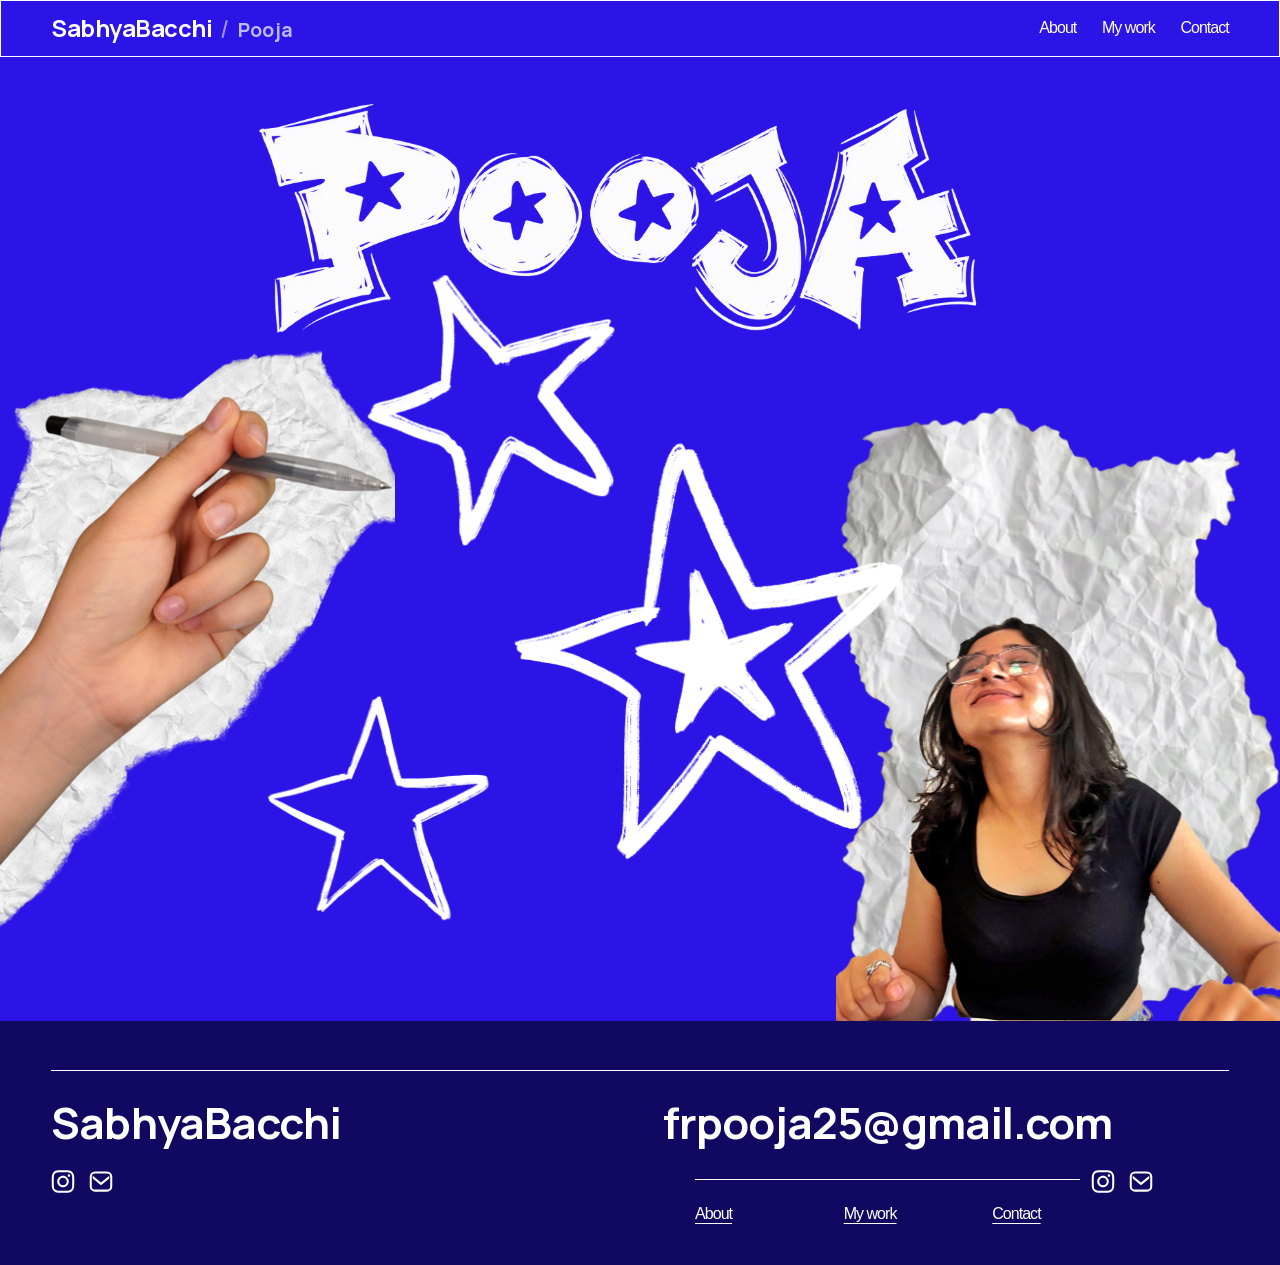
==== commit faa0a73b: "Home: use the all-white Pooja graffiti Co-Authored-By: Claude Fable 5 <noreply@anthropic.com>" ====
--- a/index.html
+++ b/index.html
@@ -1760,7 +1760,7 @@
   
   
   
-  <img data-stretch="true" data-image-focal-point="0.5,0.5" data-sqsp-image-block-image="" alt="" data-licensed-asset-preview="false" data-load="false" elementtiming="system-image-block" src="assets/pooja-graffiti-ink.png" width="1651" height="762" sizes="auto, 100vw" style="display:block;object-position: var(--image-component-focal-point);object-fit: var(--image-component-object-fit);" decoding="async" data-loader="sqs">
+  <img data-stretch="true" data-image-focal-point="0.5,0.5" data-sqsp-image-block-image="" alt="" data-licensed-asset-preview="false" data-load="false" elementtiming="system-image-block" src="assets/pooja-graffiti.png" width="2135" height="717" sizes="auto, 100vw" style="display:block;object-position: var(--image-component-focal-point);object-fit: var(--image-component-object-fit);" decoding="async" data-loader="sqs">
   
   <div class="fluidImageOverlay"></div>
 
@@ -1795,7 +1795,7 @@
   --image-component-overlay-opacity: 0;
   --image-component-overlay-blend-mode: normal;
   
-  --image-component-native-aspect-ratio: 1651/762;
+  --image-component-native-aspect-ratio: 2135/717;
   
   
   
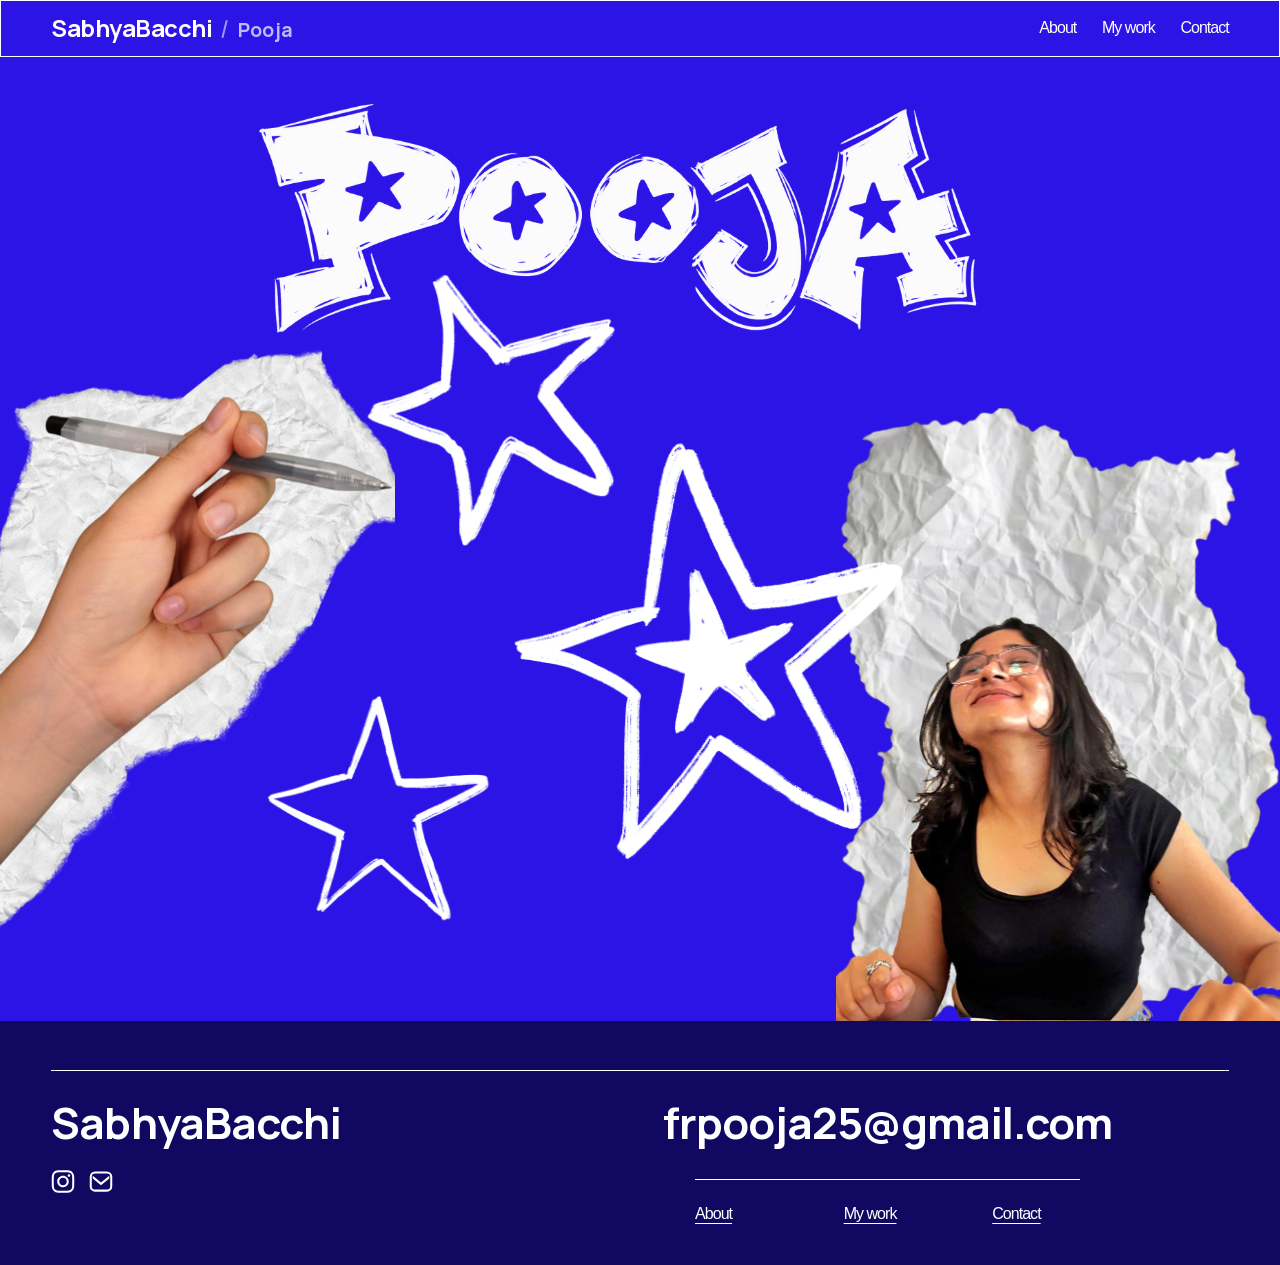
==== commit 62290560: "Footer: hide duplicate social icons next to email Co-Authored-By: Claude Fable 5 <noreply@anthropic." ====
--- a/index.html
+++ b/index.html
@@ -19,13 +19,13 @@
 <meta property="og:type" content="website">
 <meta property="og:title" content="SabhyaBacchi — Pooja">
 <meta property="og:description" content="Pooja — scientist, storyteller, content director. Welcome to my playground.">
-<meta property="og:url" content="https://sabhyabacchi.vercel.app">
-<meta property="og:image" content="https://sabhyabacchi.vercel.app/assets/og/home.jpg">
+<meta property="og:url" content="https://sabhyabacchi.com">
+<meta property="og:image" content="https://sabhyabacchi.com/assets/og/home.jpg">
 <meta property="og:image:width" content="1200">
 <meta property="og:image:height" content="630">
 <meta name="twitter:title" content="SabhyaBacchi — Pooja">
 <meta name="twitter:description" content="Pooja — scientist, storyteller, content director. Welcome to my playground.">
-<meta name="twitter:image" content="https://sabhyabacchi.vercel.app/assets/og/home.jpg">
+<meta name="twitter:image" content="https://sabhyabacchi.com/assets/og/home.jpg">
 <link rel="preconnect" href="https://images.squarespace-cdn.com">
 <link rel="preconnect" href="https://file.squarespace-cdn.com" crossorigin="">
 <style data-sqsp-font-ids="6a31393d494e3c6626e63daa,6a3137d3494e3c6626e63abc">
@@ -3318,7 +3318,7 @@
 
 
 </div>
-</div></div></div><div class="fe-block fe-block-11fc8402736238ccc6a5"><div class="sqs-block website-component-block sqs-block-website-component sqs-block-socialaccountlinks social-account-links-block social-account-links-v2-block" data-block-css="[&quot;https://definitions.sqspcdn.com/website-component-definition/static-assets/website.components.socialLinks/dab3802f-0945-49e1-be01-c5a8ccac27d1_623/website.components.socialLinks.styles.css&quot;]" data-block-scripts="[&quot;https://definitions.sqspcdn.com/website-component-definition/static-assets/website.components.socialLinks/dab3802f-0945-49e1-be01-c5a8ccac27d1_623/website.components.socialLinks.visitor.js&quot;]" data-block-type="1337" data-definition-name="website.components.socialLinks" data-sqsp-block="social-links" data-website-component-id="11fc8402736238ccc6a5" id="block-11fc8402736238ccc6a5"><div class="sqs-block-content">
+</div></div></div><style>/* duplicate footer social icons (already shown under the site name) */ .fe-block-11fc8402736238ccc6a5{display:none!important}</style><div class="fe-block fe-block-11fc8402736238ccc6a5"><div class="sqs-block website-component-block sqs-block-website-component sqs-block-socialaccountlinks social-account-links-block social-account-links-v2-block" data-block-css="[&quot;https://definitions.sqspcdn.com/website-component-definition/static-assets/website.components.socialLinks/dab3802f-0945-49e1-be01-c5a8ccac27d1_623/website.components.socialLinks.styles.css&quot;]" data-block-scripts="[&quot;https://definitions.sqspcdn.com/website-component-definition/static-assets/website.components.socialLinks/dab3802f-0945-49e1-be01-c5a8ccac27d1_623/website.components.socialLinks.visitor.js&quot;]" data-block-type="1337" data-definition-name="website.components.socialLinks" data-sqsp-block="social-links" data-website-component-id="11fc8402736238ccc6a5" id="block-11fc8402736238ccc6a5"><div class="sqs-block-content">
   
 
 
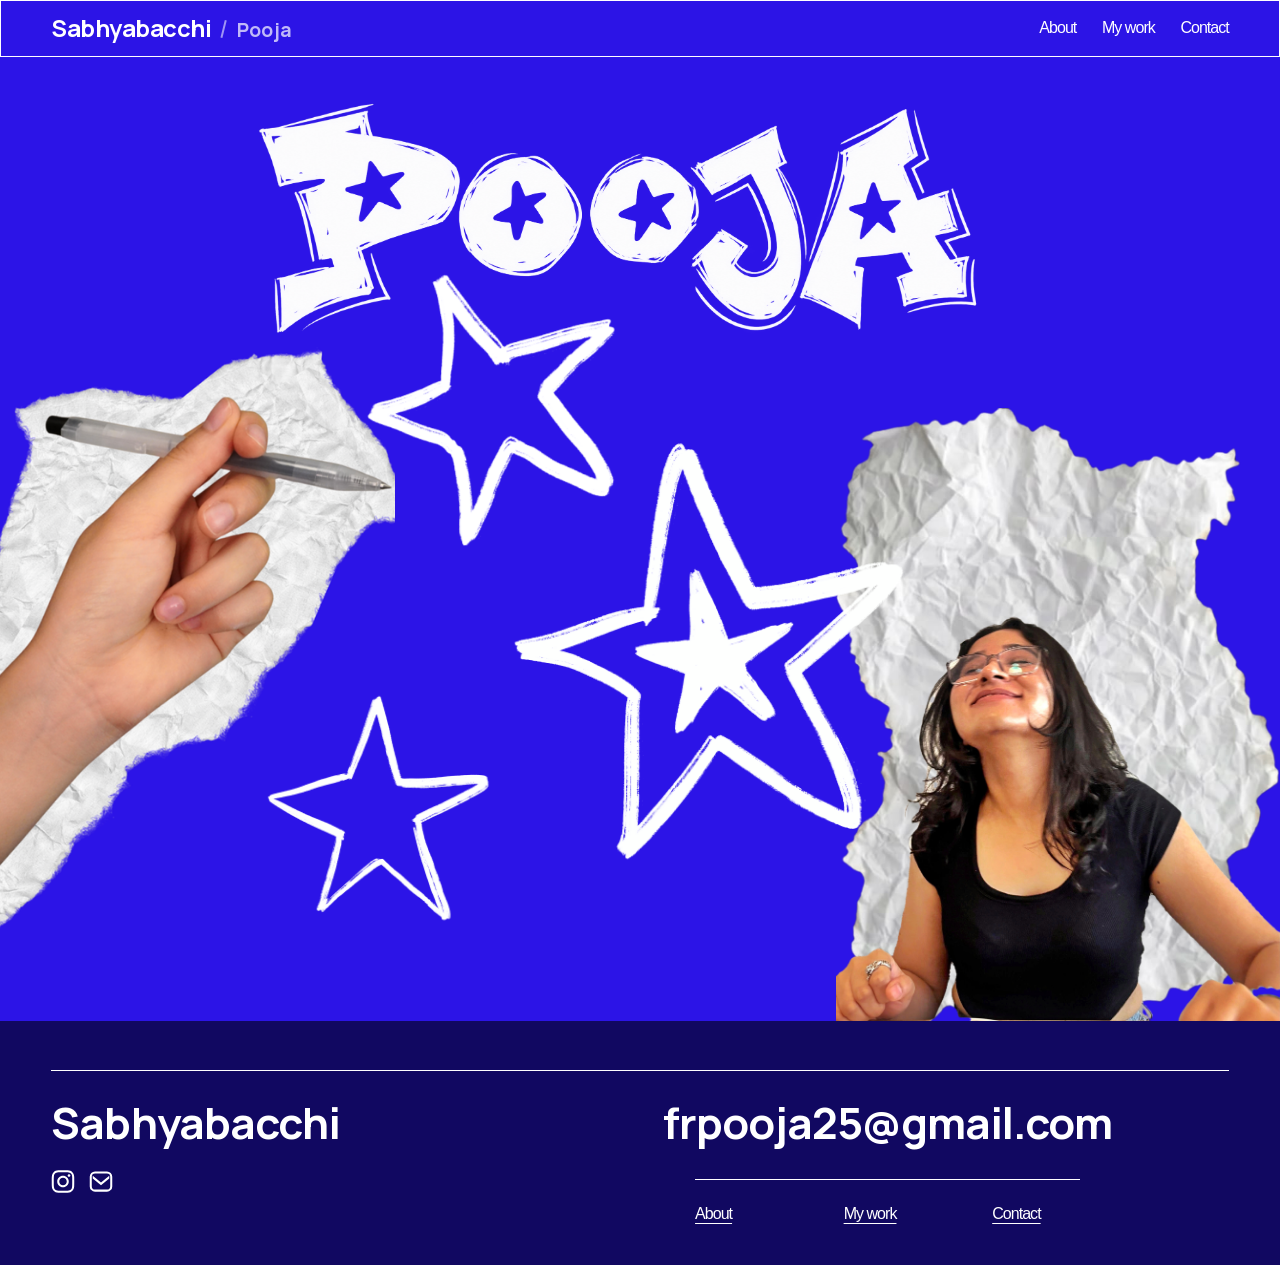
==== commit d0e07a2f: "Copy: remove em dashes sitewide, drop desert-island line, restyle name - Replace every em/en dash in" ====
--- a/index.html
+++ b/index.html
@@ -5,7 +5,7 @@
     <!-- This is Squarespace. --><!-- gopher-plane-6e33 -->
 <base href="">
 <meta charset="utf-8">
-<title>SabhyaBacchi — Pooja</title>
+<title>Sabhyabacchi | Pooja</title>
 <meta http-equiv="Accept-CH" content="Sec-CH-UA-Platform-Version, Sec-CH-UA-Model"><link rel="icon" type="image/x-icon" media="(prefers-color-scheme: light)" href="https://images.squarespace-cdn.com/content/v1/6a17950c1a50305b05320bcb/6fcdf553-482e-4eb4-bb4c-cad751a06b30/favicon.ico">
 <link rel="icon" type="image/x-icon" media="(prefers-color-scheme: dark)" href="https://images.squarespace-cdn.com/content/v1/6a17950c1a50305b05320bcb/7f45dfd8-f30d-4bfb-ab00-d5866f7878e9/favicon.ico">
 
@@ -14,17 +14,17 @@
 
 
 <meta name="twitter:card" content="summary_large_image">
-<meta name="description" content="Pooja — scientist, storyteller, content director. Welcome to my playground.">
-<meta property="og:site_name" content="SabhyaBacchi">
+<meta name="description" content="Pooja: scientist, storyteller, content director. Welcome to my playground.">
+<meta property="og:site_name" content="Sabhyabacchi">
 <meta property="og:type" content="website">
-<meta property="og:title" content="SabhyaBacchi — Pooja">
-<meta property="og:description" content="Pooja — scientist, storyteller, content director. Welcome to my playground.">
+<meta property="og:title" content="Sabhyabacchi | Pooja">
+<meta property="og:description" content="Pooja: scientist, storyteller, content director. Welcome to my playground.">
 <meta property="og:url" content="https://sabhyabacchi.com">
 <meta property="og:image" content="https://sabhyabacchi.com/assets/og/home.jpg">
 <meta property="og:image:width" content="1200">
 <meta property="og:image:height" content="630">
-<meta name="twitter:title" content="SabhyaBacchi — Pooja">
-<meta name="twitter:description" content="Pooja — scientist, storyteller, content director. Welcome to my playground.">
+<meta name="twitter:title" content="Sabhyabacchi | Pooja">
+<meta name="twitter:description" content="Pooja: scientist, storyteller, content director. Welcome to my playground.">
 <meta name="twitter:image" content="https://sabhyabacchi.com/assets/og/home.jpg">
 <link rel="preconnect" href="https://images.squarespace-cdn.com">
 <link rel="preconnect" href="https://file.squarespace-cdn.com" crossorigin="">
@@ -717,7 +717,7 @@
                     " data-animation-role="header-element">
                     
                       <div class="header-title-text">
-                        <a id="site-title" href="/" data-animation-role="header-element"><span class="st-handle">SabhyaBacchi</span><span class="st-sep" aria-hidden="true"></span><span class="st-name">Pooja</span></a>
+                        <a id="site-title" href="/" data-animation-role="header-element"><span class="st-handle">Sabhyabacchi</span><span class="st-sep" aria-hidden="true"></span><span class="st-name">Pooja</span></a>
                       </div>
                     
                     
@@ -863,7 +863,7 @@
                     " data-animation-role="header-element">
                     
                       <div class="header-title-text">
-                        <a id="site-title" href="/" data-animation-role="header-element"><span class="st-handle">SabhyaBacchi</span><span class="st-sep" aria-hidden="true"></span><span class="st-name">Pooja</span></a>
+                        <a id="site-title" href="/" data-animation-role="header-element"><span class="st-handle">Sabhyabacchi</span><span class="st-sep" aria-hidden="true"></span><span class="st-name">Pooja</span></a>
                       </div>
                     
                     
@@ -2921,7 +2921,7 @@
 </div>
 </div></div></div><div class="fe-block fe-block-60fc06a5680348b8f647"><div class="sqs-block website-component-block sqs-block-website-component sqs-block-html html-block" data-block-css="[&quot;https://definitions.sqspcdn.com/website-component-definition/static-assets/website.components.html/dc72a53e-2d63-4af7-9a5e-5b8fd3f56f01_845/website.components.html.styles.css&quot;]" data-block-scripts="[&quot;https://definitions.sqspcdn.com/website-component-definition/static-assets/website.components.html/dc72a53e-2d63-4af7-9a5e-5b8fd3f56f01_845/website.components.html.visitor.js&quot;]" data-block-type="1337" data-definition-name="website.components.html" data-sqsp-block="text" data-website-component-id="60fc06a5680348b8f647" id="block-60fc06a5680348b8f647"><div class="sqs-block-content"><div class="sqs-text-block-container">
   
-  <div class="sqs-html-content" data-sqsp-text-block-content=""><h2 style="white-space:pre-wrap;" data-rte-preserve-empty="true">SabhyaBacchi</h2></div>
+  <div class="sqs-html-content" data-sqsp-text-block-content=""><h2 style="white-space:pre-wrap;" data-rte-preserve-empty="true">Sabhyabacchi</h2></div>
 
 
   
